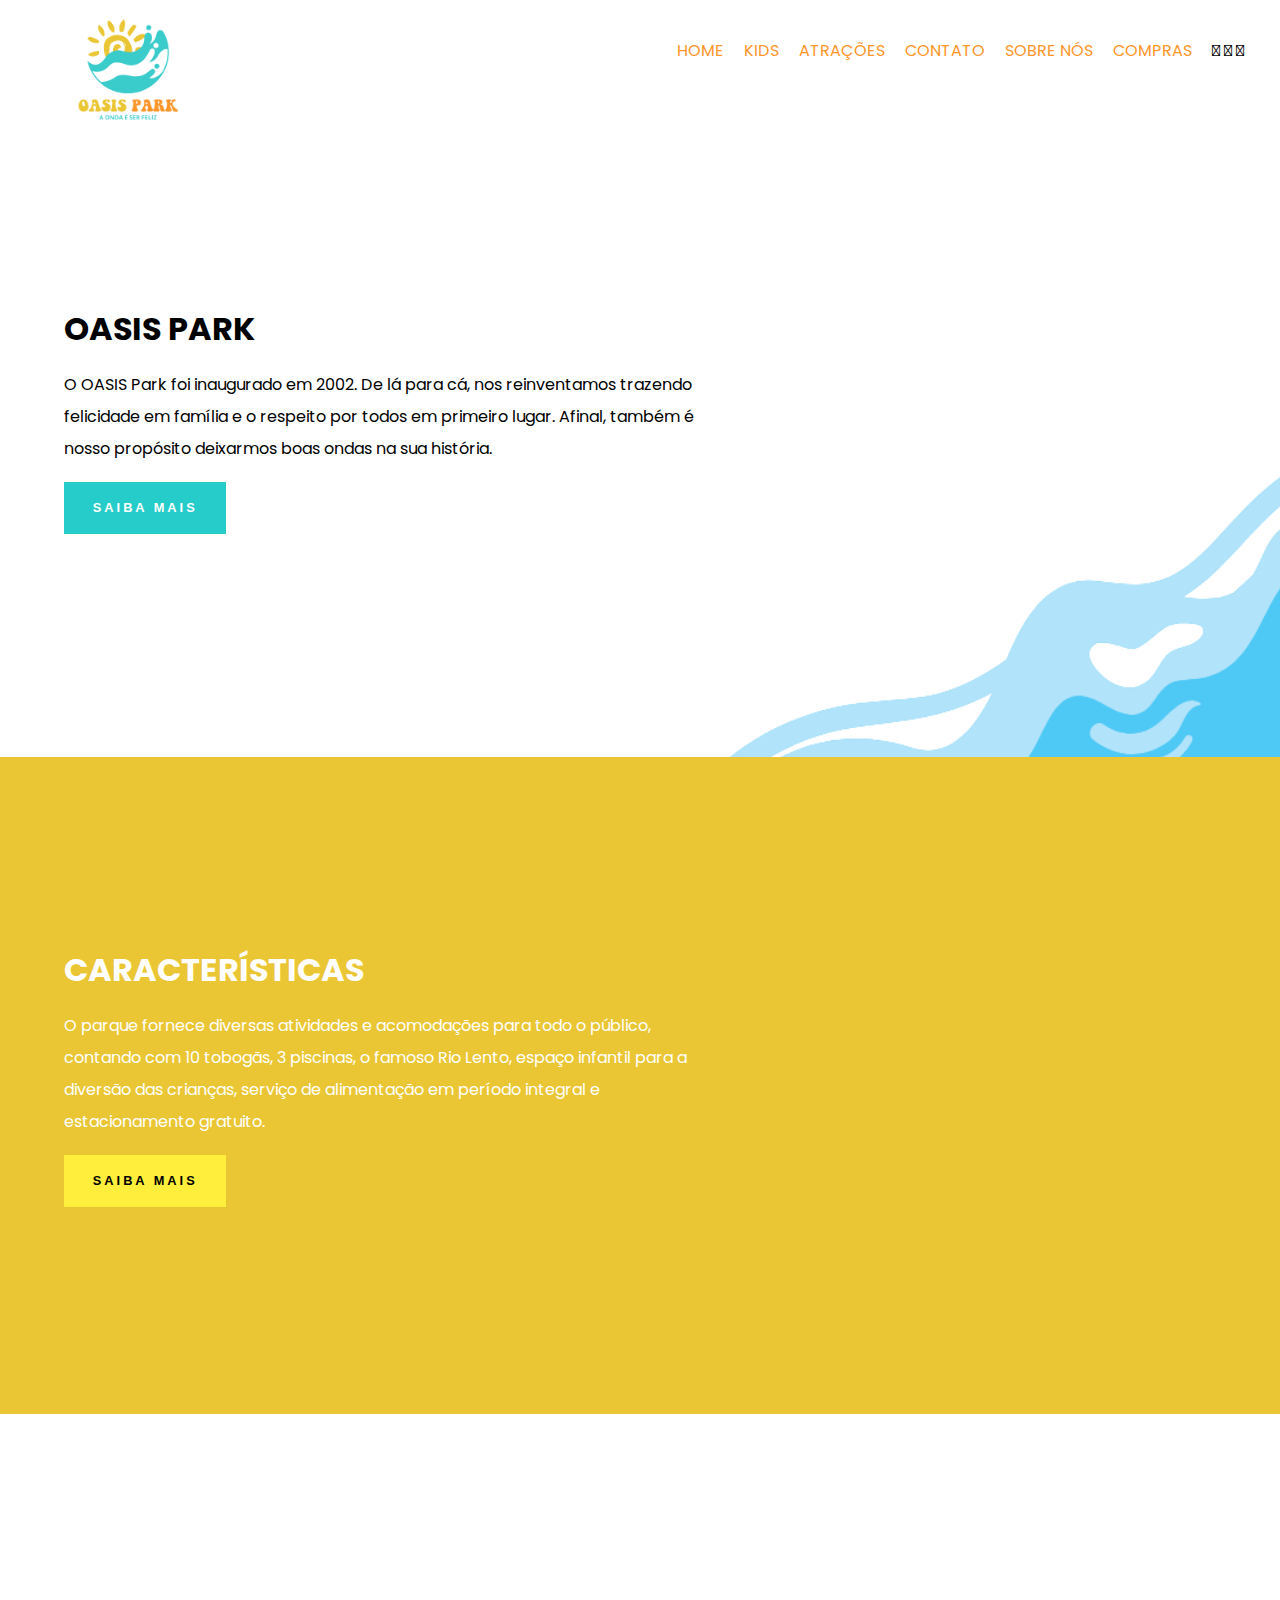
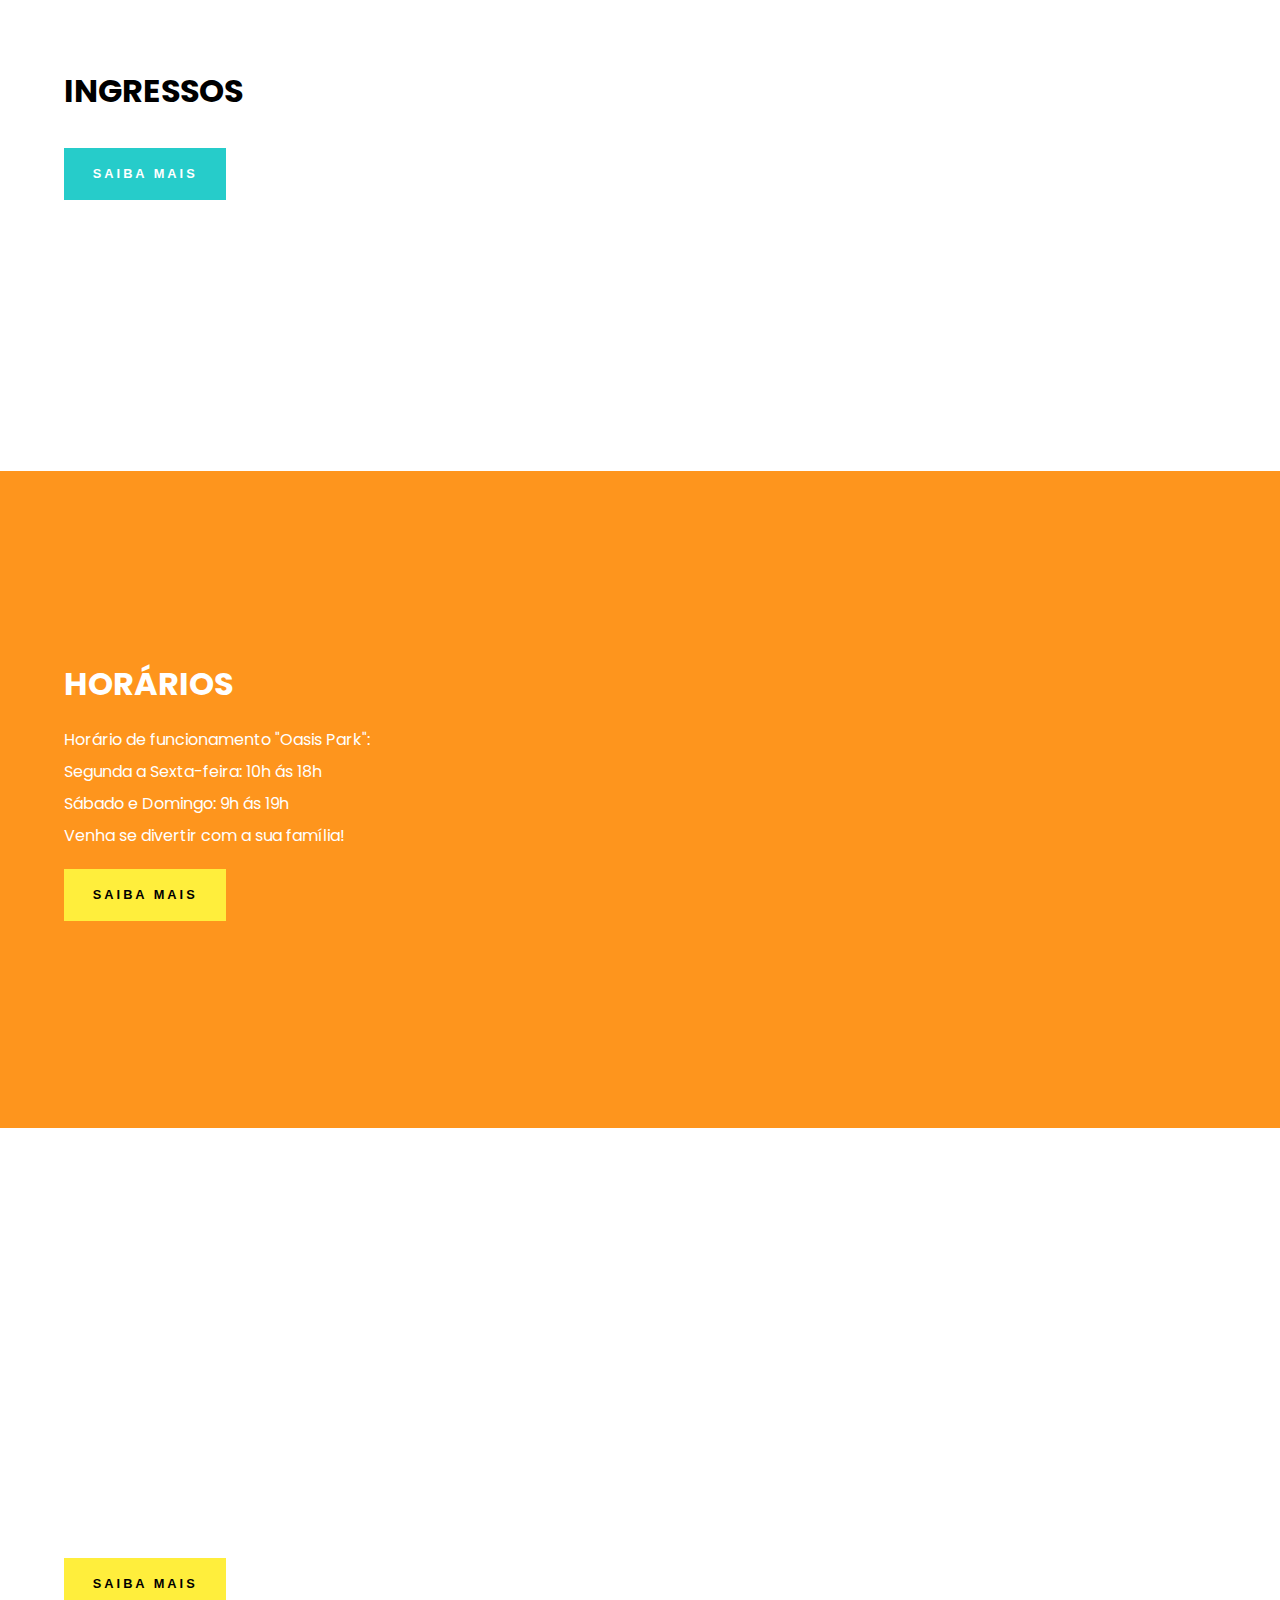
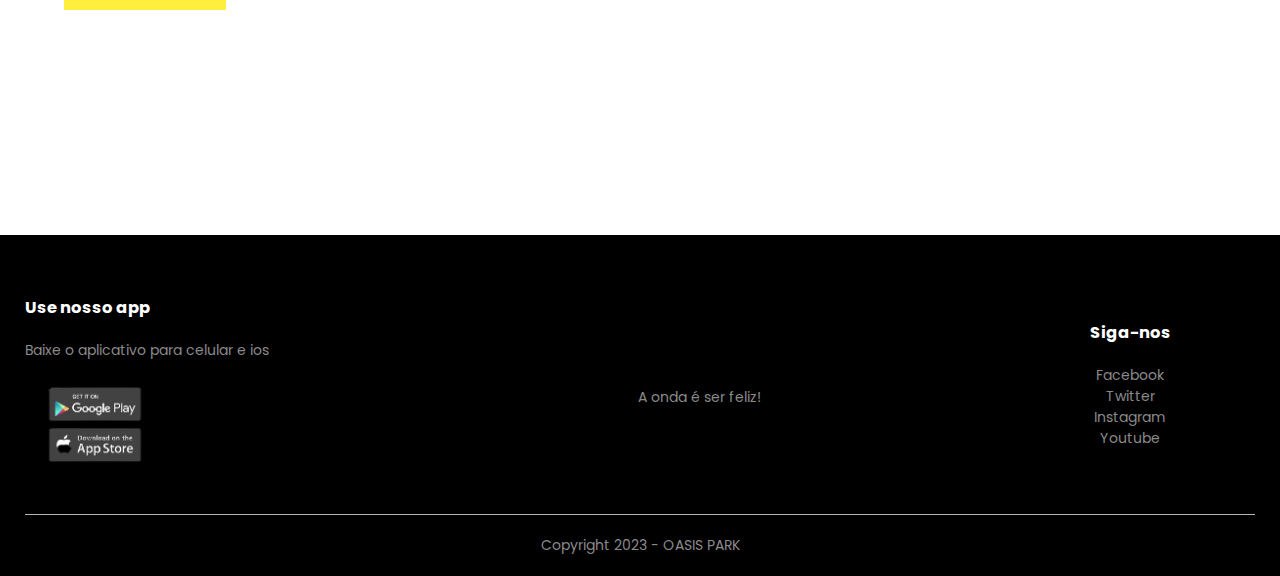
==== Ex_Pq_Aquático/index.html @ f54fbbef "Merge branch 'main' of https://github.com/kauezzzz/oasis-park" ====
<!DOCTYPE html>
<html lang="pt-br">
<head>
  <meta charset="UTF-8">
  <meta name="viewport" content="width=device-width, initial-scale=1.0">
  <title>Parque Aquático</title>
  <!-- Favicon -->
  <link rel="shortcut icon" href="#" type="image/x-icon" />
  <!-- Estilos (Link CSS) -->
  <link rel="stylesheet" href="estilos.css">
  <link rel="stylesheet" href="https://cdnjs.cloudflare.com/ajax/libs/font-awesome/5.15.4/css/all.min.css">
    <script src="https://kit.fontawesome.com/91a34a7460.js" crossorigin="anonymous"></script>
</head>
<body>

  <!-- ___________________________________________________________________ -->
  <!-- Cabeçalho -->
    <header>
    <div class="logo">
      <img src="oasis park logo novo.png" alt="">
    </div>
    <nav>
      <ul>
        <li><a href="index.html">HOME</a></li>
        <li><a href="#">KIDS</a></li>
        <li><a href="atracoes.html">ATRAÇÕES</a></li>
        <li><a href="contato.html">CONTATO</a></li>
        <li><a href="sobre.html">SOBRE NÓS</a></li>
        <li><a href="carrinho.html">COMPRAS</a></li>
      </ul>
      
      <div class="icons">
      <i class="fa-brands fa-instagram fa-2xl" style="color: #000000;"></i>
      <i class="fa-brands fa-facebook fa-2xl" style="color: #000000;"></i>
      <i class="fa-brands fa-whatsapp fa-2xl" style="color: #000000;"></i>
    </div>
    </nav>

    
    <!-- <div class="circulo">
      <img src="redondo.png" alt="">
    </div> -->

    </nav>

    
  </header>
  <!-- ___________________________________________________________________ -->
  <!-- Main -->

 
  <main id="produto">
    <div class="conteudo">
        <h1>OASIS PARK</h1>
        <p>O OASIS Park foi inaugurado em 2002. De lá para cá, nos reinventamos trazendo felicidade em família e o respeito por todos em primeiro lugar. Afinal, também é nosso propósito deixarmos boas ondas na sua história.</p>

        <p><a href="#" class="cta verde-agua">Saiba mais</a></p>
    </div>
</main>

<section id="ux">
    <div class="conteudo">
        <h1>CARACTERÍSTICAS</h1>
        <p>O parque fornece diversas atividades e acomodações para todo o público, contando com 10 tobogãs, 3 piscinas, o famoso Rio Lento, espaço infantil para a diversão das crianças, serviço de alimentação em período integral e estacionamento gratuito.</p>
        <p><a href="#" class="cta">Saiba mais</a></p>
    </div>
</section>

<section id="motion">
    <div class="conteudo">
        <h1>INGRESSOS</h1>
        <p></p>
        <p><a href="#" class="cta verde-agua">Saiba mais</a></p>
    </div>
</section>

<section id="brand">
    <div class="conteudo">
        <h1>HORÁRIOS</h1>
        <p>Horário de funcionamento "Oasis Park": <br> Segunda a Sexta-feira: 10h ás 18h <br> Sábado e Domingo: 9h ás 19h <br> Venha se divertir com a sua família!</p>
        <p><a href="#" class="cta">Saiba mais</a></p>
    </div>
</section>

<section id="print">
    <div class="conteudo">
        <h1>METAS ALCANÇADAS</h1>
        <p>O parque conta com uma excelente equipe e trabalhamos para o conforto e satisfação do cliente. Com isso, traçamos metas que já foram alcançadas graças aos nossos visitantes: <br> >500.000 visitantes por ano <br> >20 piscinas <br> >97% de satisfação do cliente! </p>
        <p><a href="#" class="cta">Saiba mais</a></p>
    </div>
</section>


  <!-- atrações carrossel -->
  

  <!-- ___________________________________________________________________ -->
  <!-- Rodapé -->

  <div class="footer">
    <div class="container">
        <div class="row">
            <div class="footer-col-1">
                <h3>Use nosso app</h3>
                <p>Baixe o aplicativo para celular e ios</p>
                <div class="app-logo">
                    <img src="android-removebg-preview.png" alt="">
                </div>
            </div>
            <div class="footer-col-2">
                <img src="images/logo-white.png" alt="">
                <p> A onda é ser feliz! </p>
            </div>
            <div class="footer-col-4">
                <h3>Siga-nos</h3>
                <ul>
                    <li>Facebook</li>
                    <li>Twitter</li>
                    <li>Instagram</li>
                    <li>Youtube</li>
                </ul>
            </div>
        </div>
        <hr>
        <p class="copyright">Copyright 2023 - OASIS PARK</p>
    </div>
</div>
  
</body>
</html>
---- Ex_Pq_Aquático/estilos.css ----
@import url("https://fonts.googleapis.com/css2?family=Poppins:wght@300;400;500;600;700&display=swap");

body {
  font-family: "Poppins", sans-serif;
 
}

* {
  margin: 0;
  padding: 0;
  box-sizing: border-box;
}

header {
  width: 100%;
  height: 100px;
  color: #fe951d;
  display:flex;
  justify-content: space-between;
  align-items: center;
  border-bottom-right-radius: 5px;
  border-bottom-left-radius: 5px;
  }

  ul {
    justify-content: space-between;
  }

  .fa-brands fa-instagram fa-2xl {
    margin-left: 15px;
    margin-right: 15px;
  }

  .fa-brands fa-facebook fa-2xl {
    size: 150px;
  }

  .icons {
    justify-content:space-between;
  }

  .circulo {
    width: 30%;
    display: flex;
    justify-content: flex-end;
    align-items: center;
  }
  .circulo img {
    width: 70%;

  }
  .logo {
    width: 20%;
    display: flex;
    justify-content: center;
    align-items: center;
    padding-top: 40px;
  }

  
  .logo img {
    width: 40%;
  }

  nav {
    width: 50%;
    display: flex;
    justify-content: center;
    align-items: center;
    flex-wrap: wrap;
  }
  
  nav ul {
    list-style-type: none;
    margin: 0;
    padding: 0;
    display: flex;
  }
  
  nav ul li {
    margin-right: 20px;
  }
  
  nav ul li a {
    color: #FF9629;
    text-decoration: none;
    font-size: 16px;
  }
  
  nav ul li a:hover {
    color: #EBC634;
  }

/* __________________________________________________________________________ */
/* Responsividade */

@media screen and (max-width: 1110px) {
  header {
      flex-direction: column;
      justify-content: center;
      align-items: center;
      height: auto;
  }
  .logo {
    width: 50%;
    margin-bottom: 30px;
    padding-top: 10px;

  }

  .circulo {
    display: none;
  }
  nav {
    width: 100%;

  }
}


/* home */
/* @font-face {
  font-family:'Keep';
  src: url('fonts/KeeponTruckin.ttf') format('truetype'), url('fonts/KeeponTruckin.otf') format('opentype');
  font-weight: normal;
  font-style: normal;
} */

main, section {
  height: 73vh;
  display: flex;
  align-items: center;
  margin: 0;
}

.conteudo {
  width: 90%;
  margin: auto;
  max-width: 800px;
}

.conteudo h1 {
  text-transform: uppercase;
  font-size: 2rem;
  margin-bottom: 1rem;
  font-family: "Poppins", sans-serif;
}

.conteudo p {
  line-height: 2rem;
}

.cta {
  font-family: 'Oswald', sans-serif;
  text-decoration: none;
  font-size: .8rem;
  font-weight: 600;
  background-color: rgb(255, 238, 60);
  padding: 1.15rem 1.8rem;
  line-height: 5.5rem;
  color: black;
  letter-spacing: 3px;
  text-transform: uppercase;
}

.cta ::before {
  content: "+";
  margin-right: 0.8rem;
}

.verde-agua {
  background-color: #26ccca;
  color: white;
}

#ux {
  color: white;
  background-image: url(Design\ sem\ nome\ \(5\).png);
}

#motion {
  background-image: url(paruqe\ aquatico\ 2.jpg);
  background-size: cover;
  background-position-x: center;
}

#brand {
  background-image: url(Design\ sem\ nome\ \(6\).png);
  color: white;
}

.texto {
  color: #999;
}

#print {
  color: white;
  background-image: url(TOBOGIS.avif);
  background-size: cover;
  background-position-x: center;
}

#produto {
  background-image: url(onda\ inicial.png);
  background-size: cover;
  background-position-x: center;
}

#produto, #motion, #print {
  background-attachment: fixed;
}

.conteudo {
  width: 50%;
  max-width: 800px;
  margin: 0;
  margin-left: 4rem;
}

/* __________________________ */
  /* Footer */
  
  .container {
    max-width: 1300px;
    margin: auto;
    padding-left: 25px;
    padding-right: 25px;
  }
  .row {
    display: flex;
    align-items: center;
    flex-wrap: wrap;
    justify-content: space-around;
  }
  .footer {
    background: #000;
    color: #8a8a8a;
    font-size: 14px;
    padding: 60px 0 20px;
    margin-top: 50px;
  }
  
  .footer p{
    color: #8a8a8a;
  }
  .footer h3{
    color: #fff;
    margin-bottom: 20px;
  }
  .footer-col-1, .footer-col-2, .footer-col-3, .footer-col-4 {
    min-width: 250px;
    margin-bottom: 20px;
  }
  .footer-col-1 {
    flex-basis: 30%;
  }
  .footer-col-2 {
    flex: 1;
    text-align: center;
  }
  .footer-col-2 img{
    width: 180px;
    margin-bottom: 20px;
  }
  .footer-col-3, .footer-col-4 {
    flex-basis: 12%;
    text-align: center;
  }
  ul {
    list-style: none;
  }
  .app-logo {
    margin-top: 20px;
  }
  .app-logo img {
    width: 140px;
  }
  .footer hr {
    border: none;
    background: #b5b5b5;
    height: 1px;
    margin: 20px 0;
  }
  .copyright {
    text-align: center;
  }

  
  /* Redes sociais */
  .social-bar {
    height: 50px;
    flex-wrap: wrap;
    margin-top: 10px;
}

/* Menu */
.titulos {
    font-size: 18px;
}
.titulos a {
    padding: 10px;
}
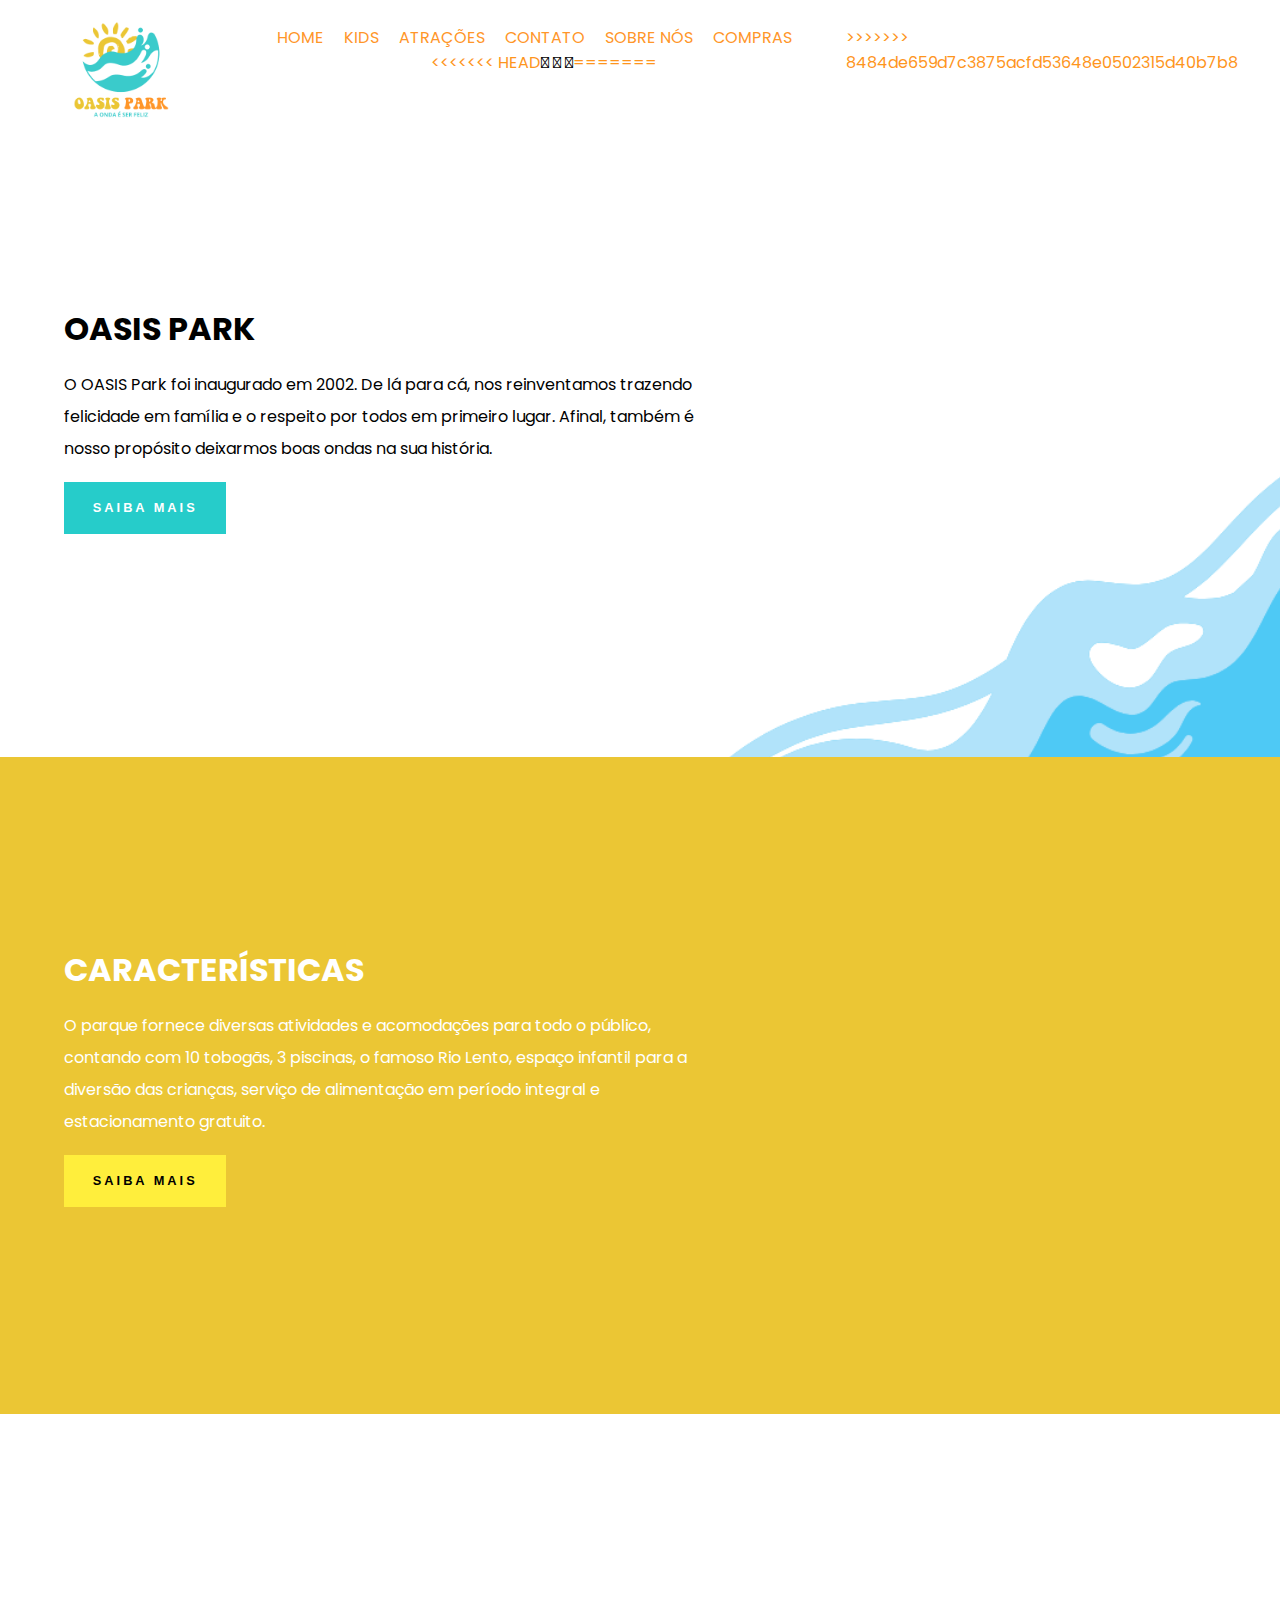
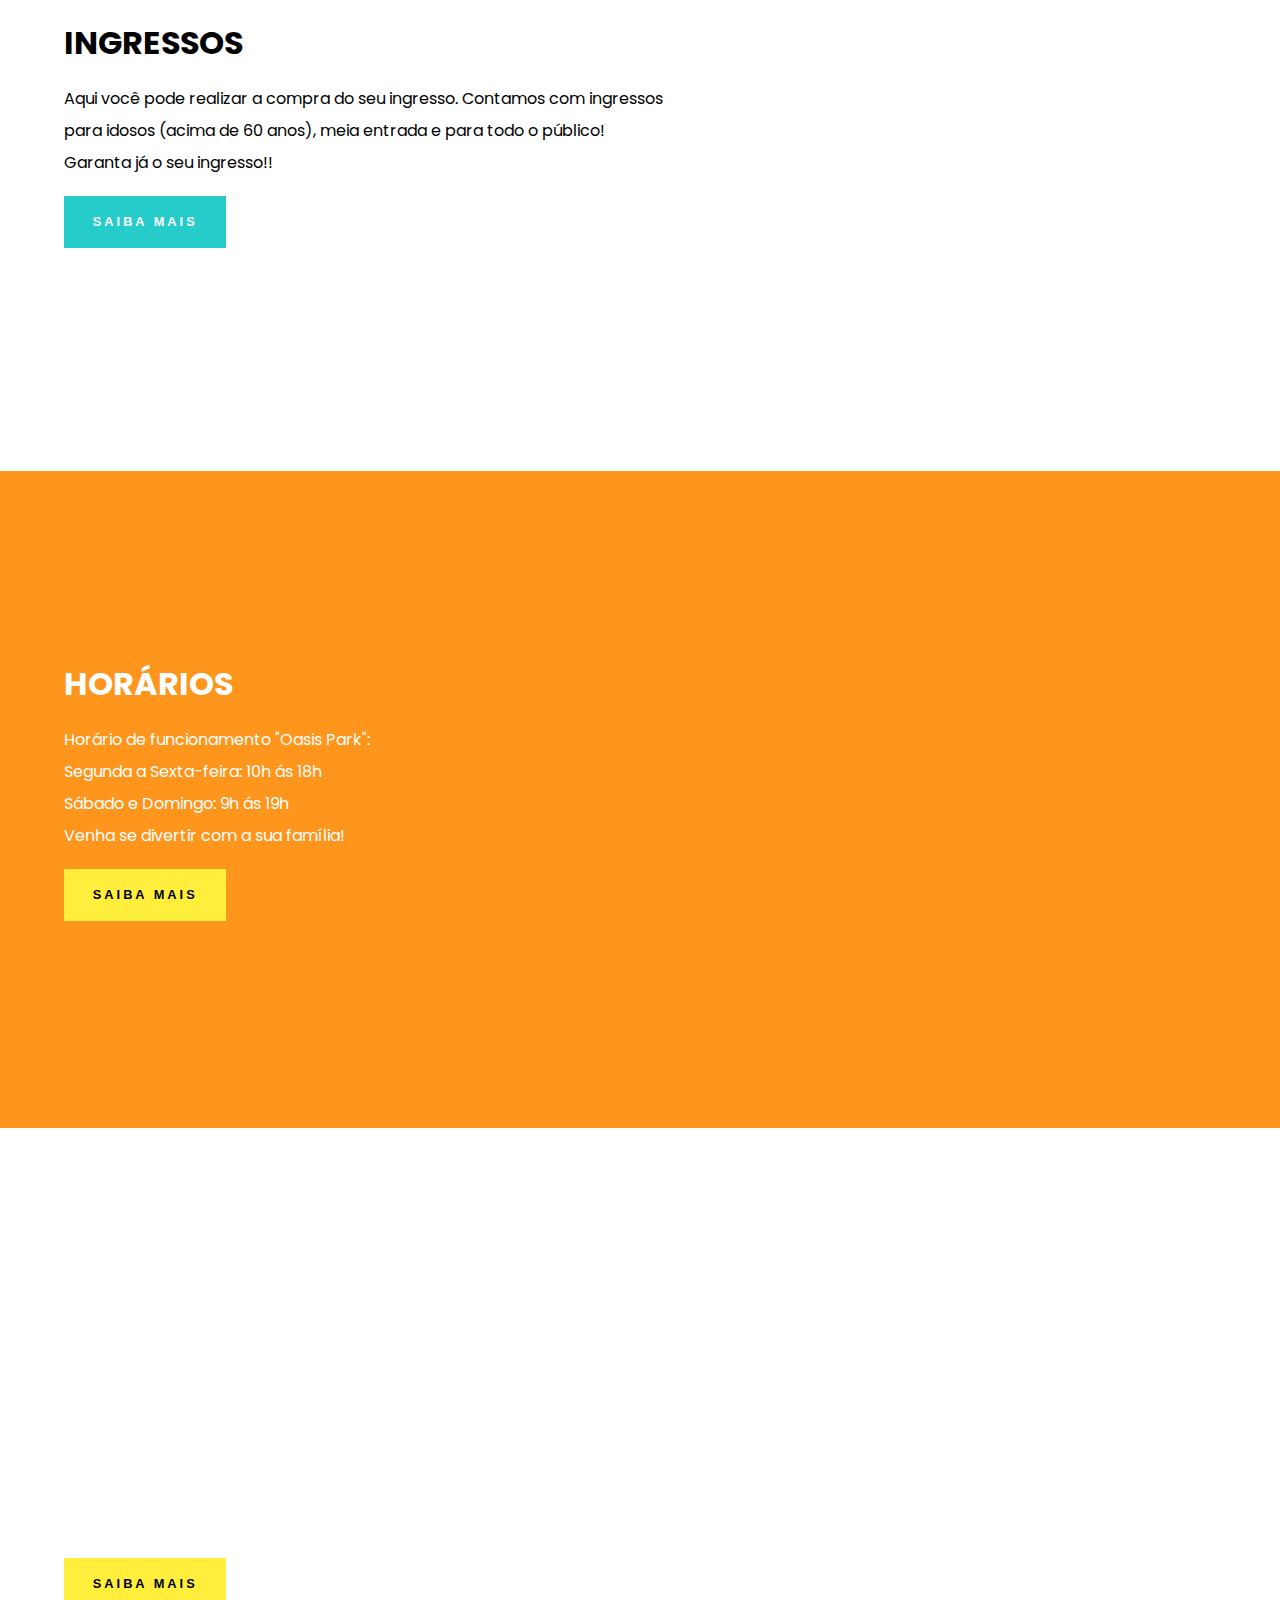
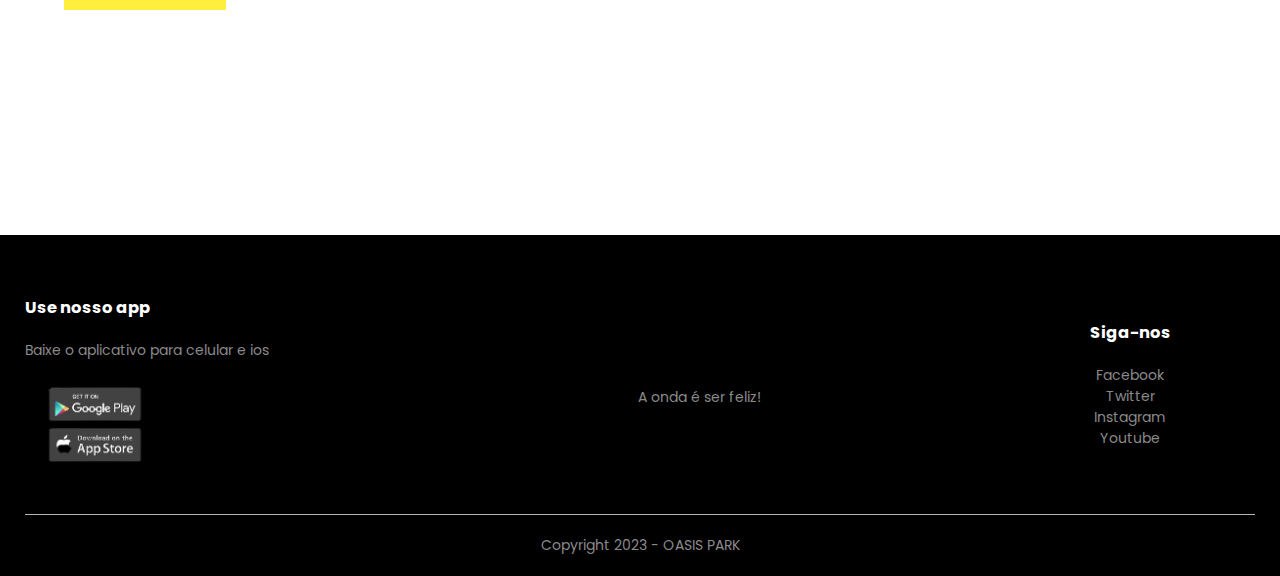
==== commit c39642d8: "texto ingresso" ====
--- a/Ex_Pq_Aquático/index.html
+++ b/Ex_Pq_Aquático/index.html
@@ -28,18 +28,21 @@
         <li><a href="sobre.html">SOBRE NÓS</a></li>
         <li><a href="carrinho.html">COMPRAS</a></li>
       </ul>
+<<<<<<< HEAD
       
       <div class="icons">
       <i class="fa-brands fa-instagram fa-2xl" style="color: #000000;"></i>
       <i class="fa-brands fa-facebook fa-2xl" style="color: #000000;"></i>
       <i class="fa-brands fa-whatsapp fa-2xl" style="color: #000000;"></i>
     </div>
+=======
     </nav>
 
     
     <!-- <div class="circulo">
       <img src="redondo.png" alt="">
     </div> -->
+>>>>>>> 8484de659d7c3875acfd53648e0502315d40b7b8
 
     </nav>
 
@@ -69,7 +72,7 @@
 <section id="motion">
     <div class="conteudo">
         <h1>INGRESSOS</h1>
-        <p></p>
+        <p>Aqui você pode realizar a compra do seu ingresso. Contamos com ingressos para idosos (acima de 60 anos), meia entrada e para todo o público! <br> Garanta já o seu ingresso!!</p>
         <p><a href="#" class="cta verde-agua">Saiba mais</a></p>
     </div>
 </section>
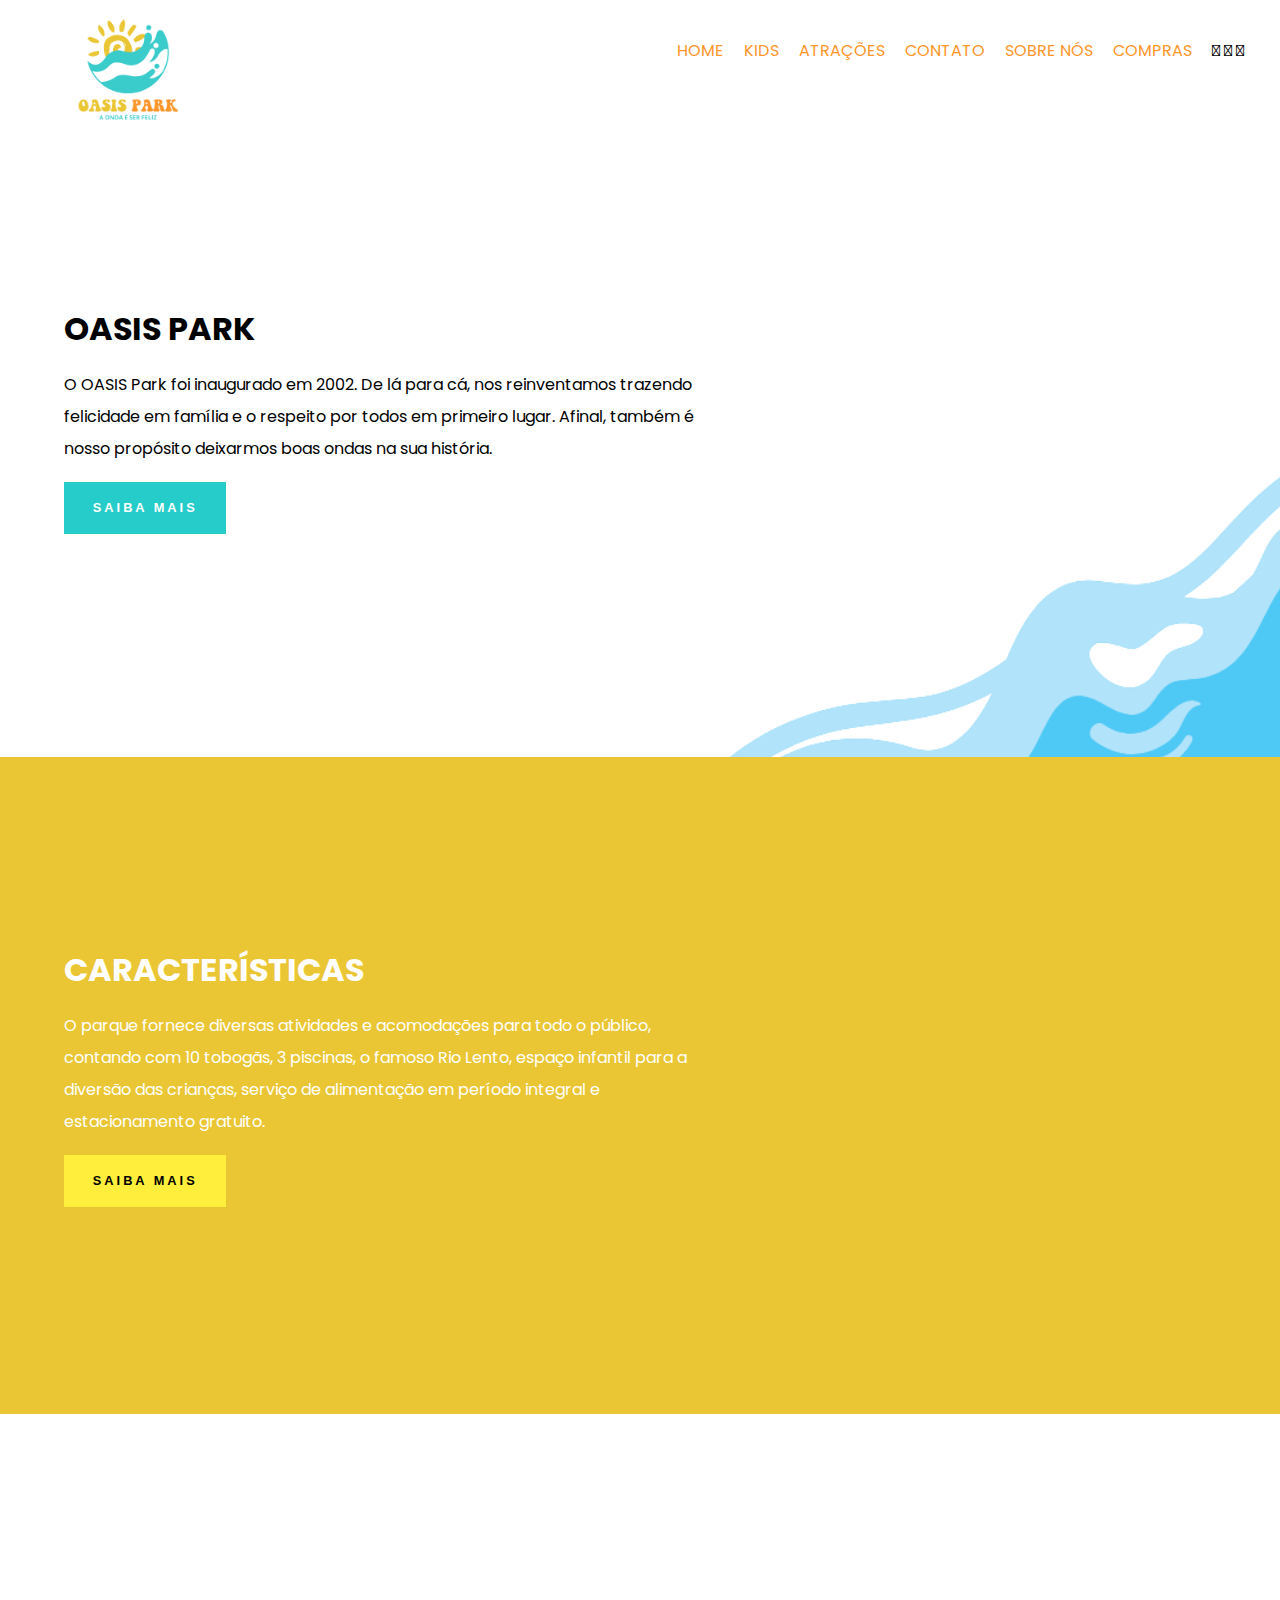
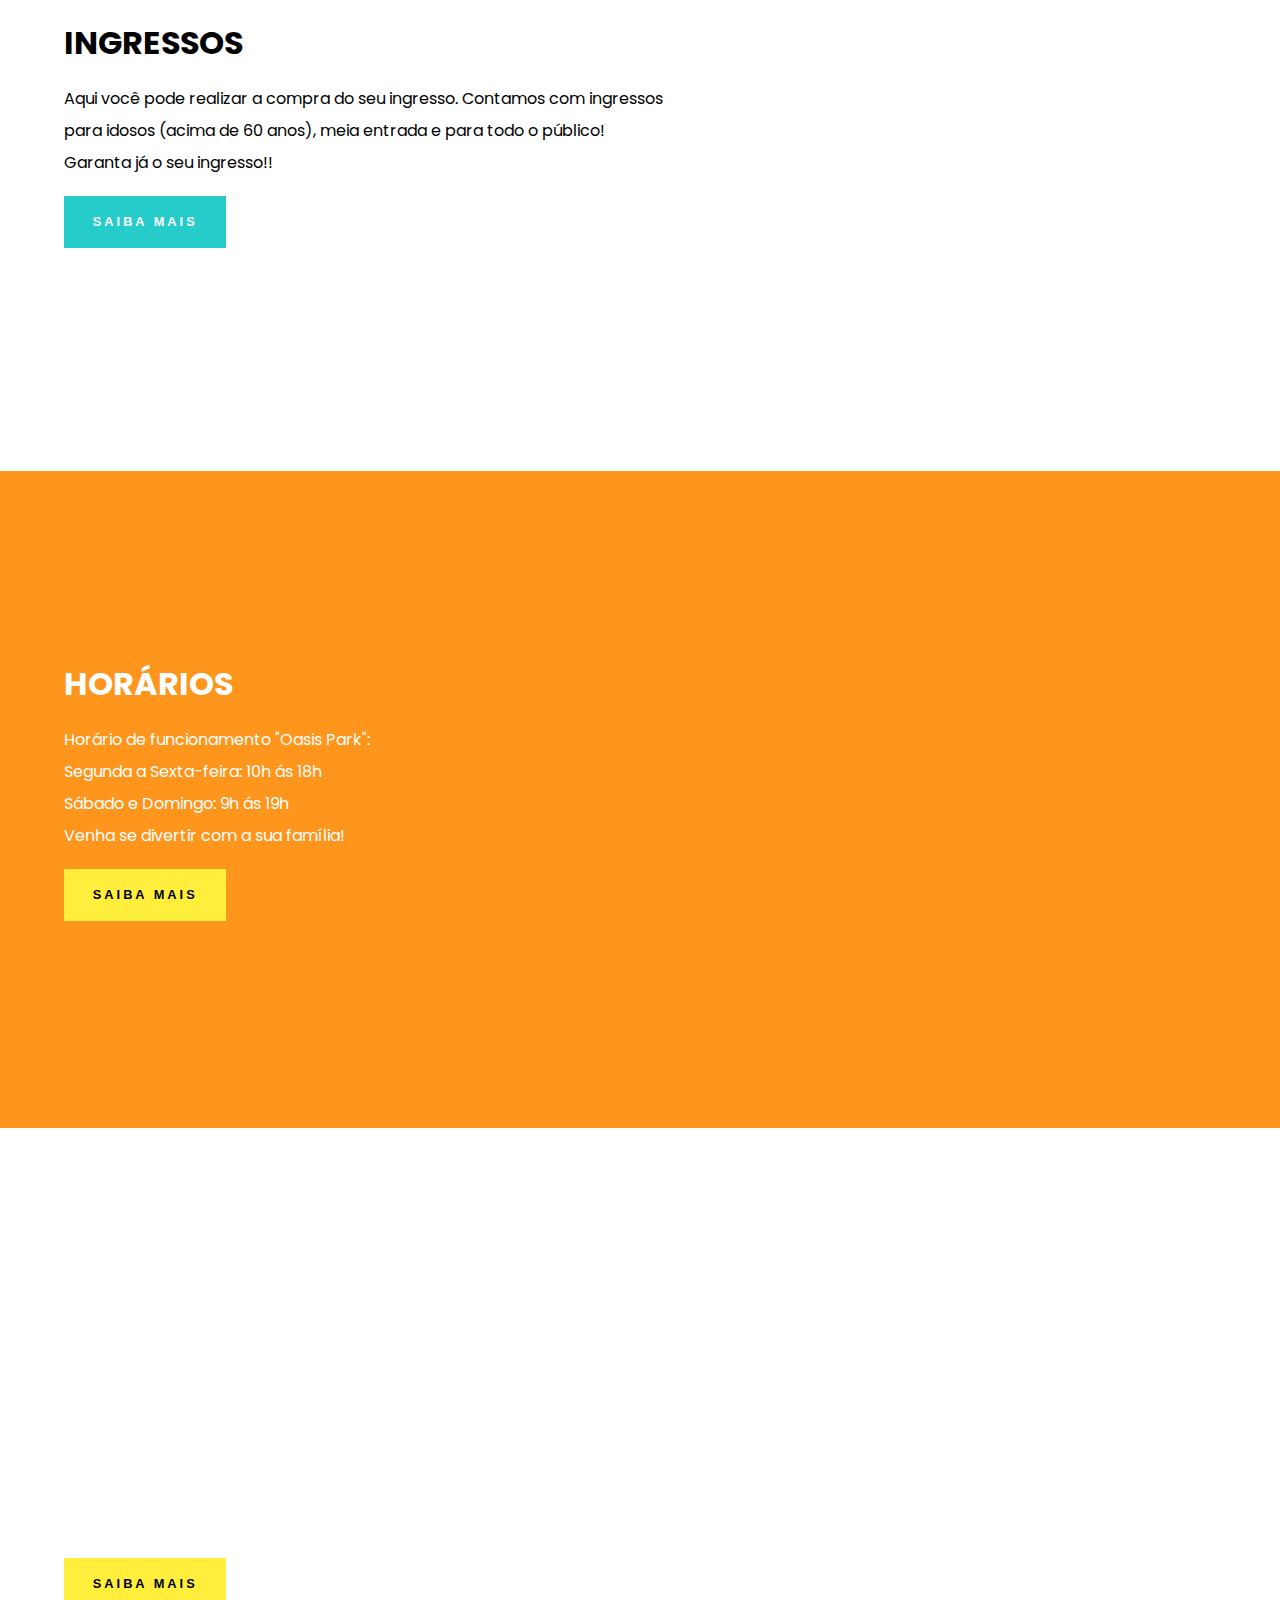
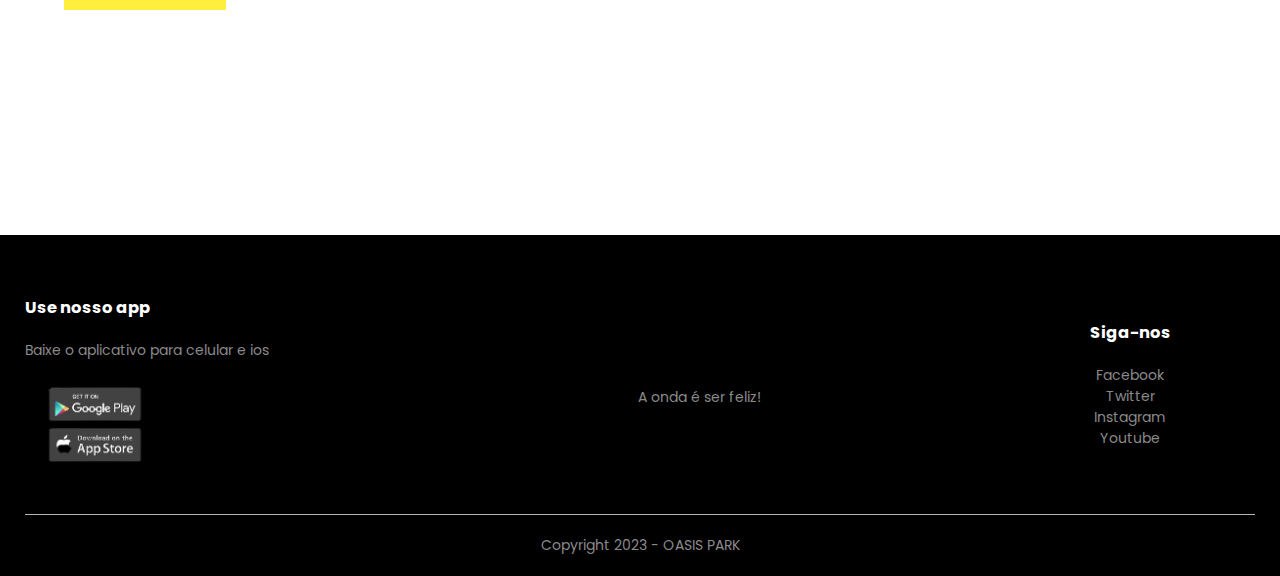
==== commit ce89b393: "Merge branch 'main' of https://github.com/kauezzzz/oasis-park" ====
--- a/Ex_Pq_Aquático/index.html
+++ b/Ex_Pq_Aquático/index.html
@@ -28,21 +28,18 @@
         <li><a href="sobre.html">SOBRE NÓS</a></li>
         <li><a href="carrinho.html">COMPRAS</a></li>
       </ul>
-<<<<<<< HEAD
       
       <div class="icons">
       <i class="fa-brands fa-instagram fa-2xl" style="color: #000000;"></i>
       <i class="fa-brands fa-facebook fa-2xl" style="color: #000000;"></i>
       <i class="fa-brands fa-whatsapp fa-2xl" style="color: #000000;"></i>
     </div>
-=======
     </nav>
 
     
     <!-- <div class="circulo">
       <img src="redondo.png" alt="">
     </div> -->
->>>>>>> 8484de659d7c3875acfd53648e0502315d40b7b8
 
     </nav>
 
--- a/Ex_Pq_Aquático/estilos.css
+++ b/Ex_Pq_Aquático/estilos.css
@@ -74,7 +74,7 @@
     list-style-type: none;
     margin: 0;
     padding: 0;
-    display: flex;
+    display:flex
   }
   
   nav ul li {
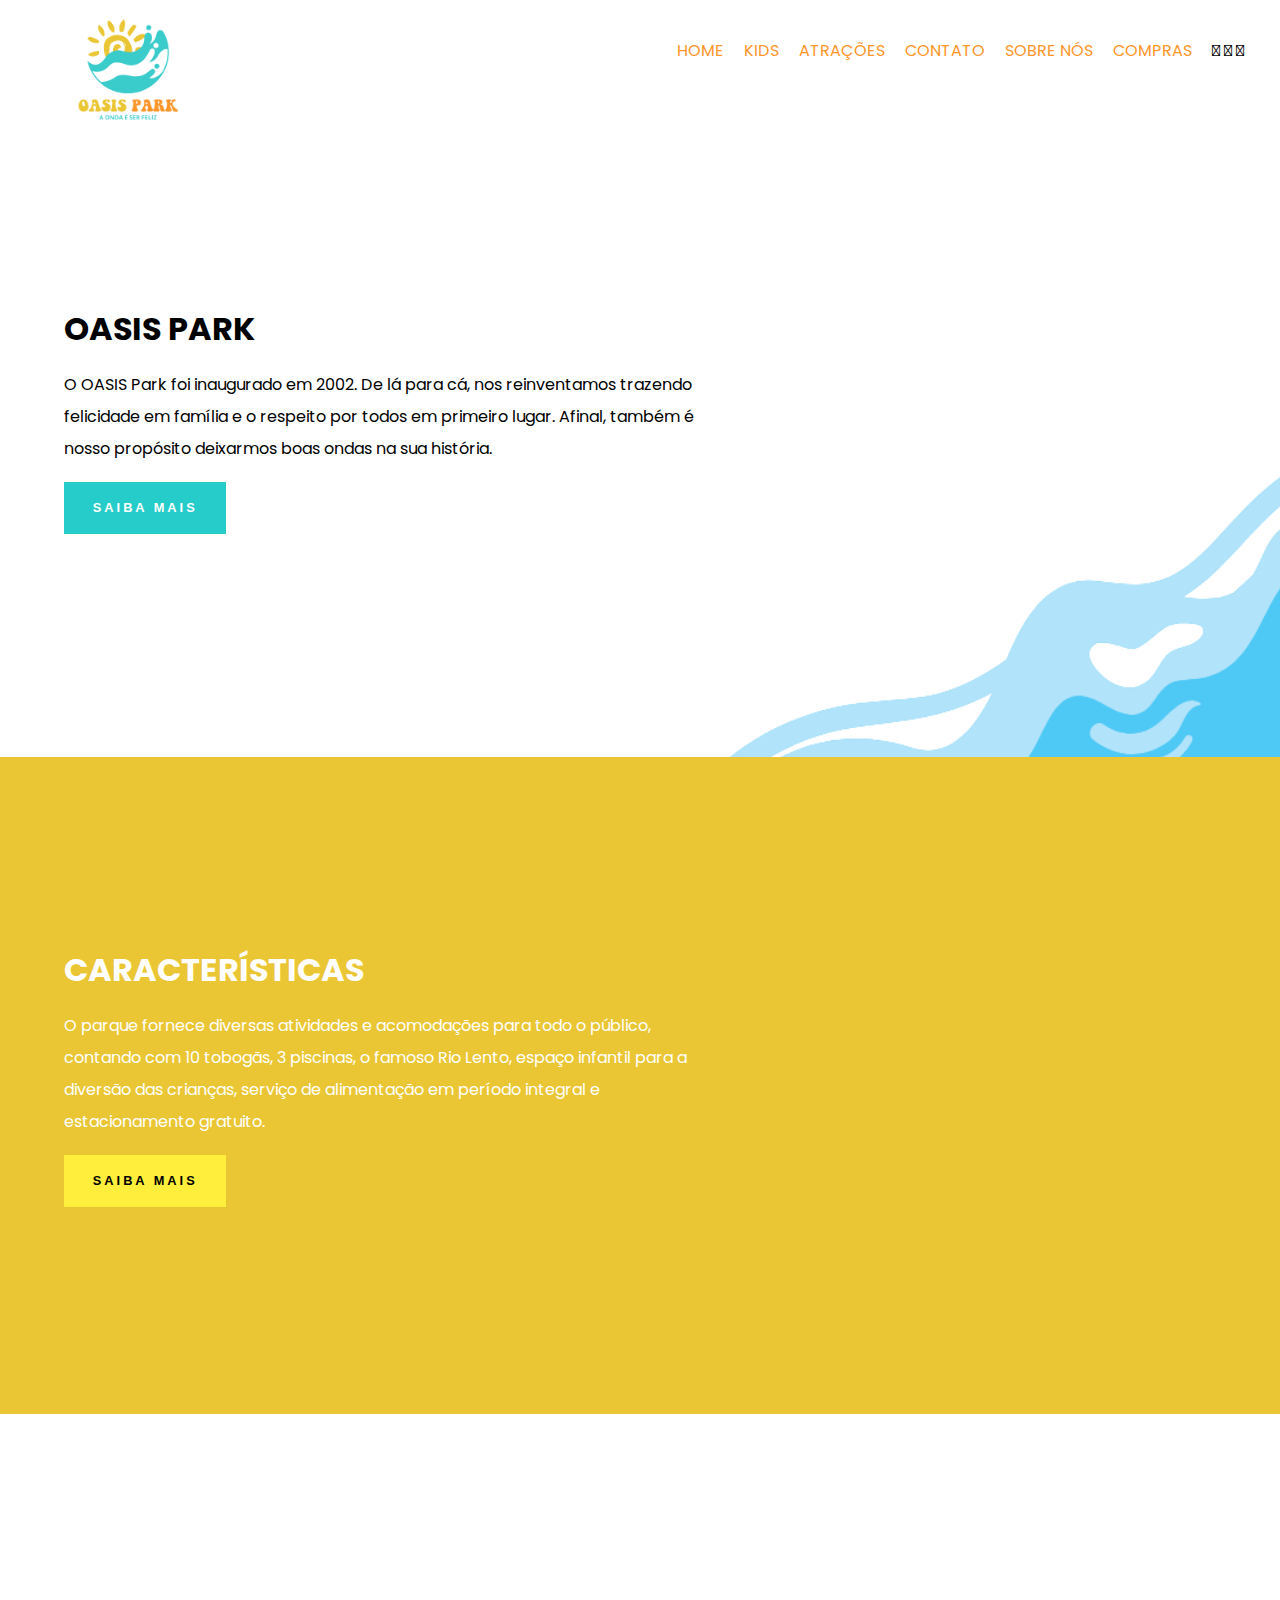
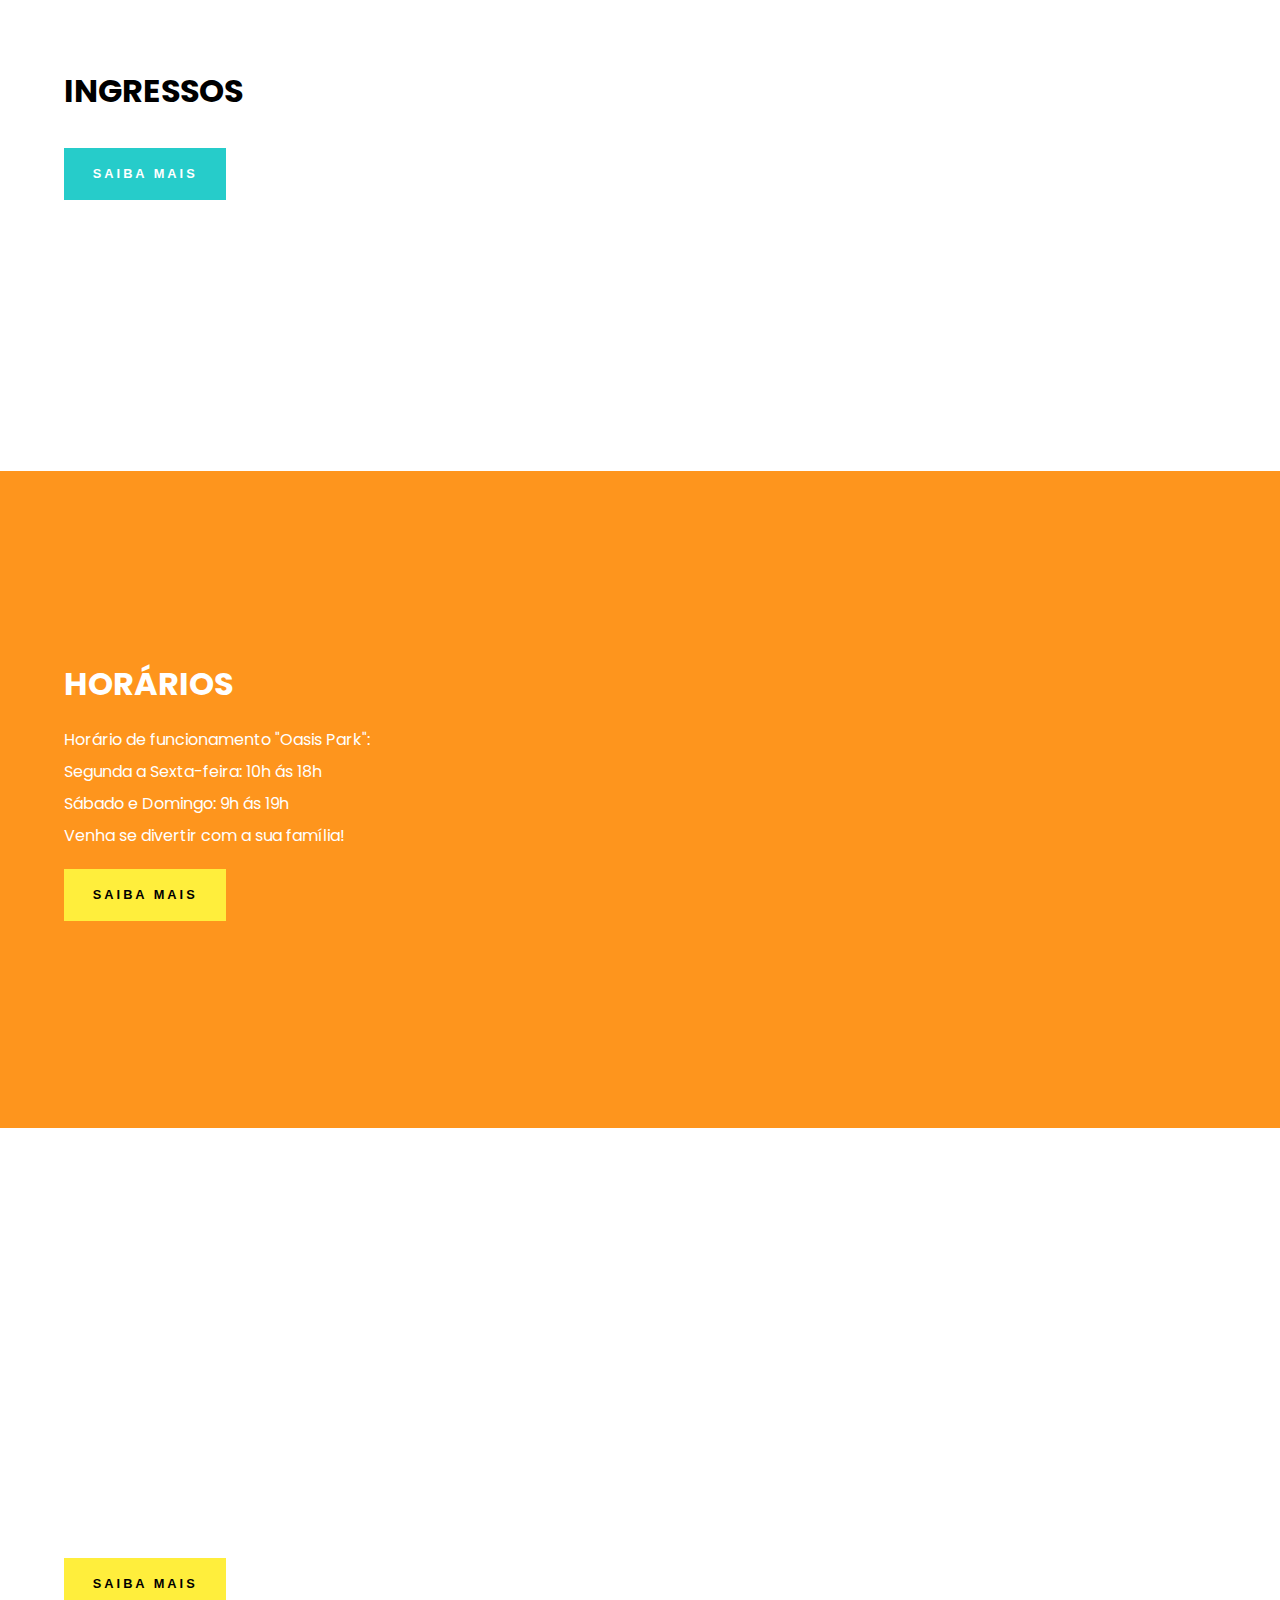
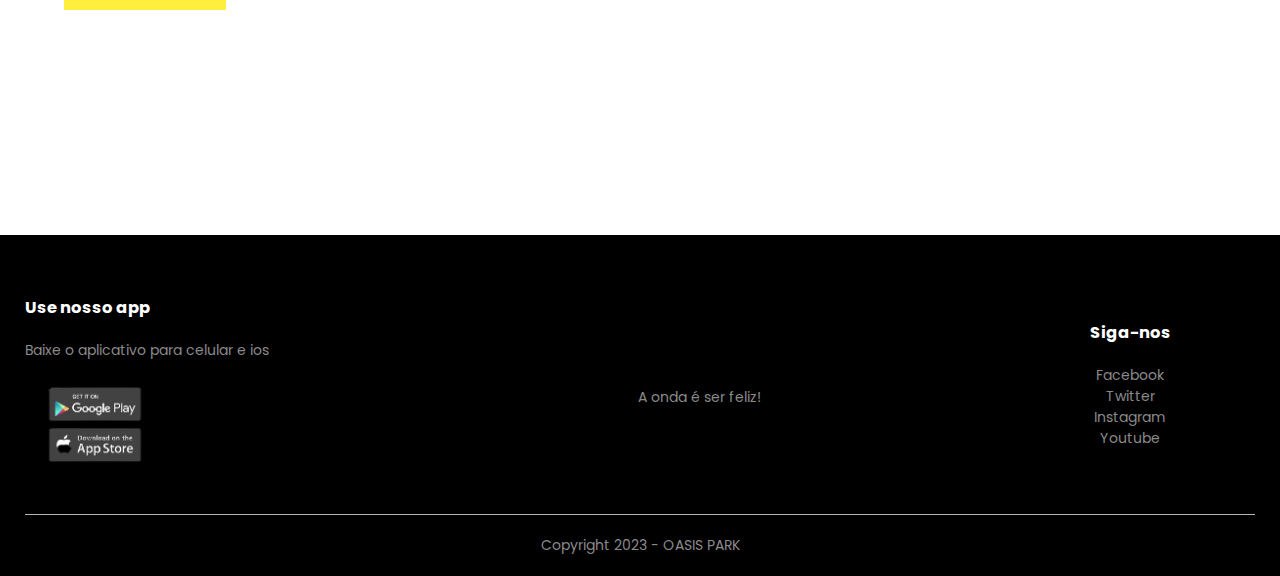
==== commit 89f821e1: "Merge branch 'main' of https://github.com/kauezzzz/oasis-park" ====
--- a/Ex_Pq_Aquático/index.html
+++ b/Ex_Pq_Aquático/index.html
@@ -69,7 +69,7 @@
 <section id="motion">
     <div class="conteudo">
         <h1>INGRESSOS</h1>
-        <p>Aqui você pode realizar a compra do seu ingresso. Contamos com ingressos para idosos (acima de 60 anos), meia entrada e para todo o público! <br> Garanta já o seu ingresso!!</p>
+        <p></p>
         <p><a href="#" class="cta verde-agua">Saiba mais</a></p>
     </div>
 </section>
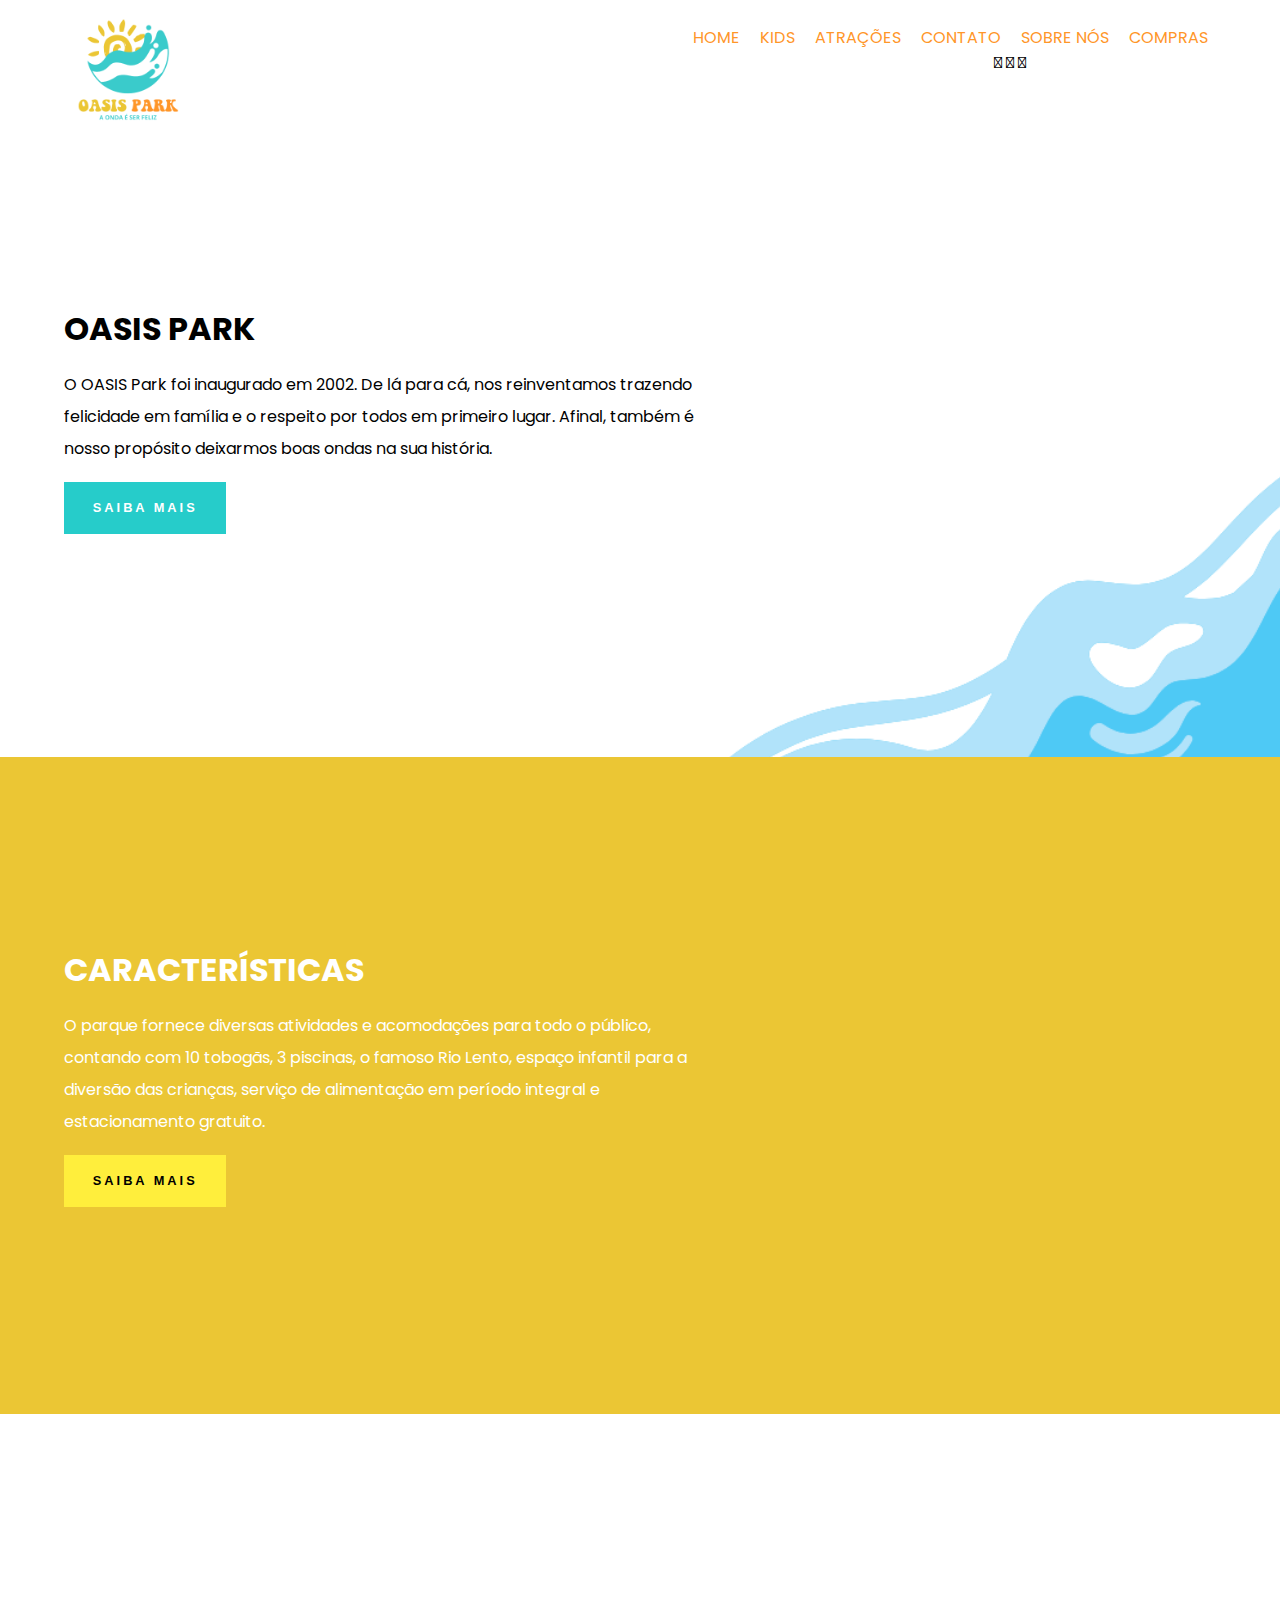
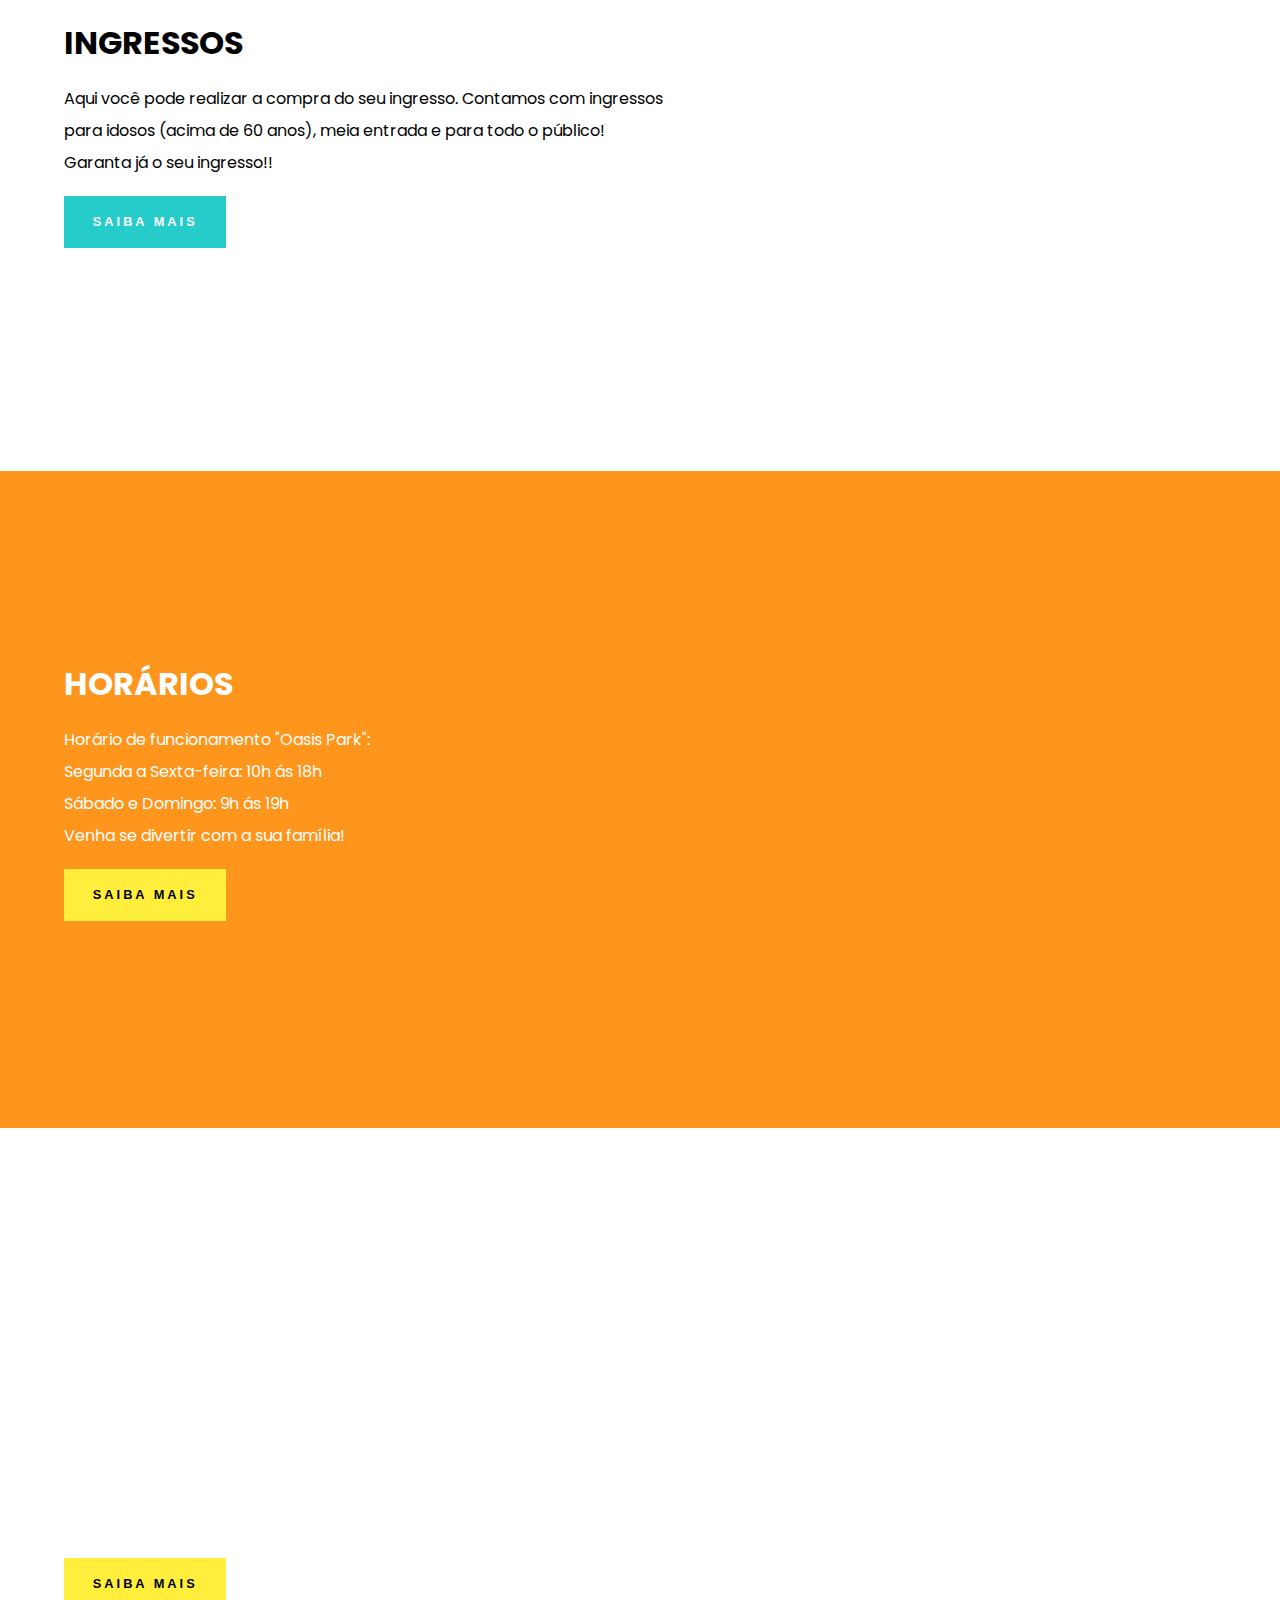
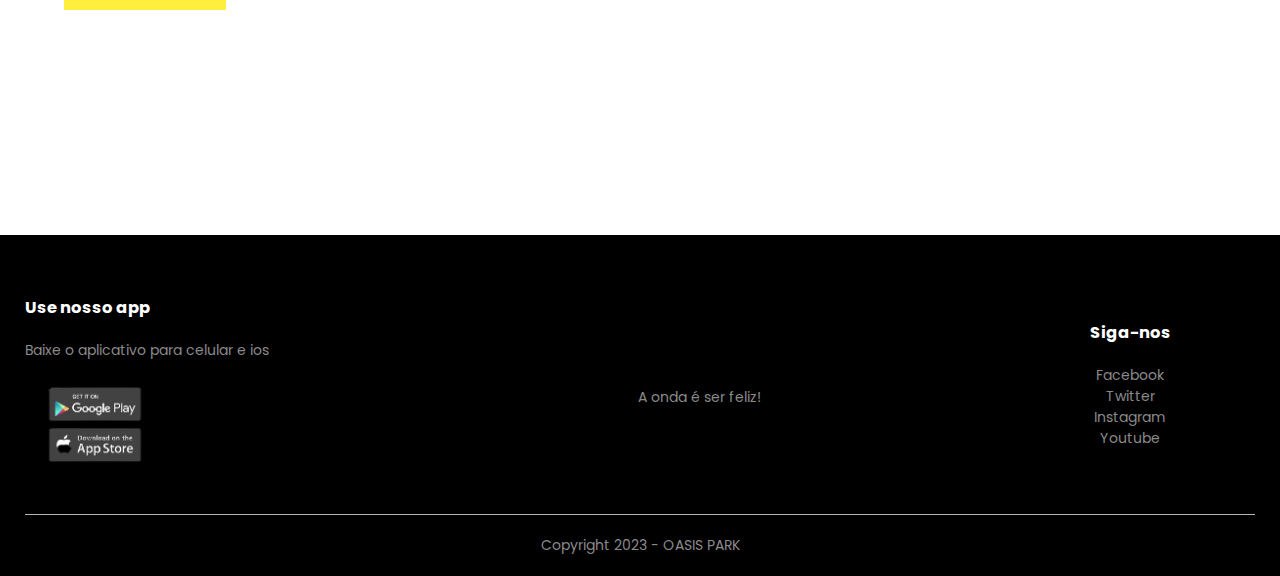
==== commit f1c21b86: "Merge branch 'main' of https://github.com/kauezzzz/oasis-park" ====
--- a/Ex_Pq_Aquático/index.html
+++ b/Ex_Pq_Aquático/index.html
@@ -69,7 +69,7 @@
 <section id="motion">
     <div class="conteudo">
         <h1>INGRESSOS</h1>
-        <p></p>
+        <p>Aqui você pode realizar a compra do seu ingresso. Contamos com ingressos para idosos (acima de 60 anos), meia entrada e para todo o público! <br> Garanta já o seu ingresso!!</p>
         <p><a href="#" class="cta verde-agua">Saiba mais</a></p>
     </div>
 </section>
--- a/Ex_Pq_Aquático/estilos.css
+++ b/Ex_Pq_Aquático/estilos.css
@@ -20,6 +20,11 @@
   align-items: center;
   border-bottom-right-radius: 5px;
   border-bottom-left-radius: 5px;
+  }
+
+  .icons {
+    padding-left: 100px;
+    /* padding-right: 50px; */
   }
 
   ul {
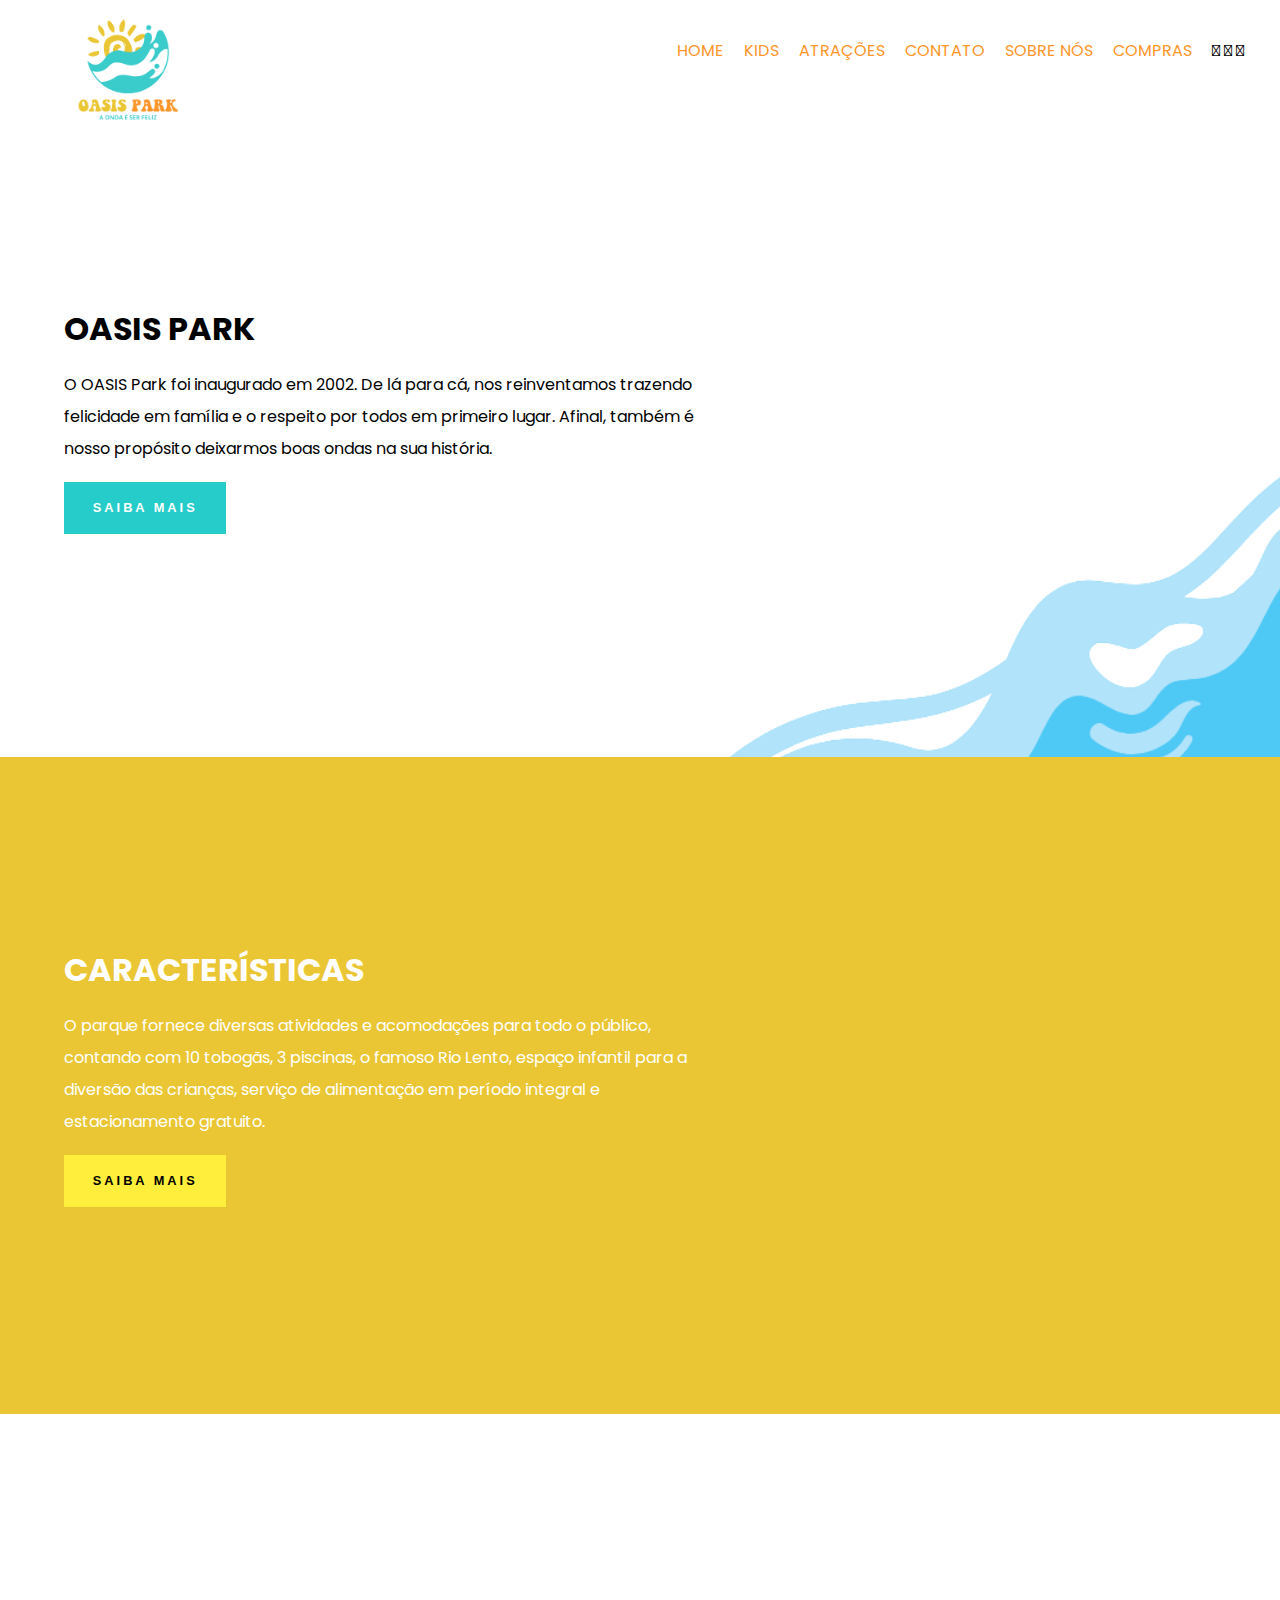
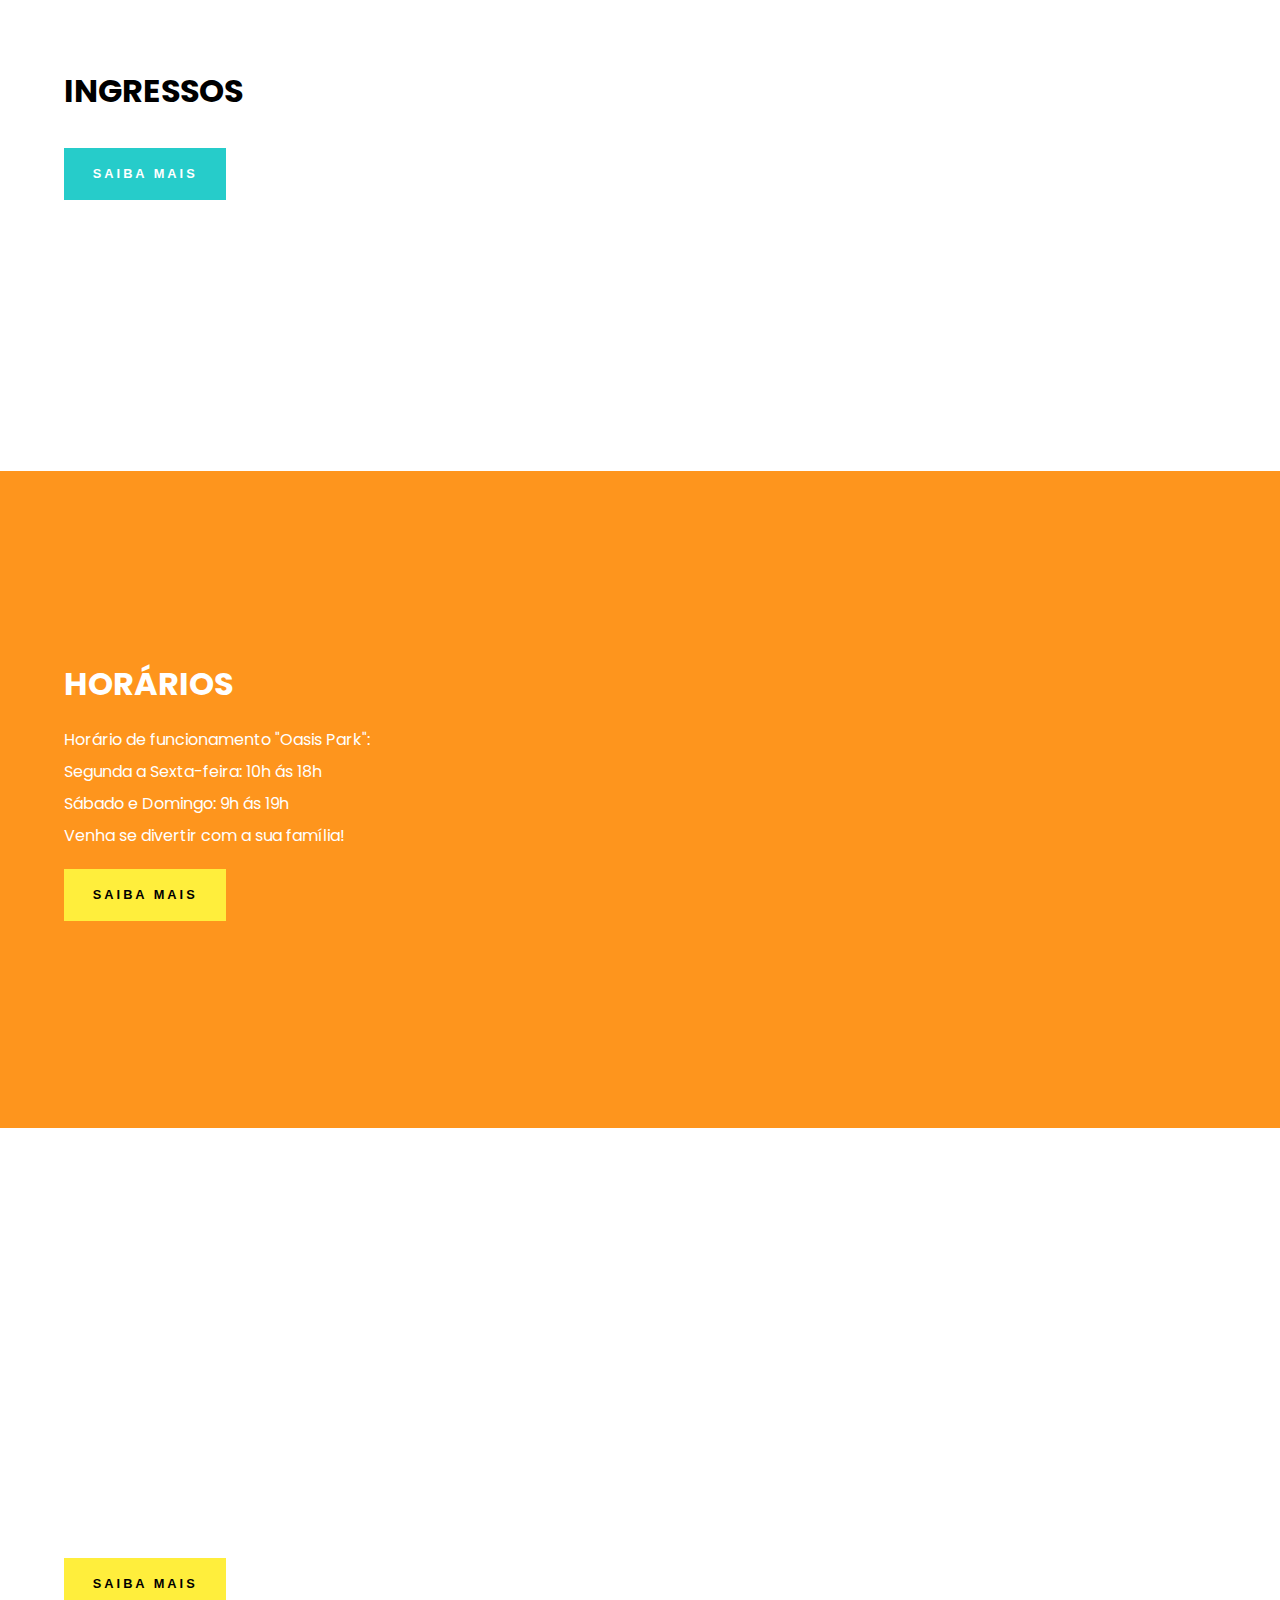
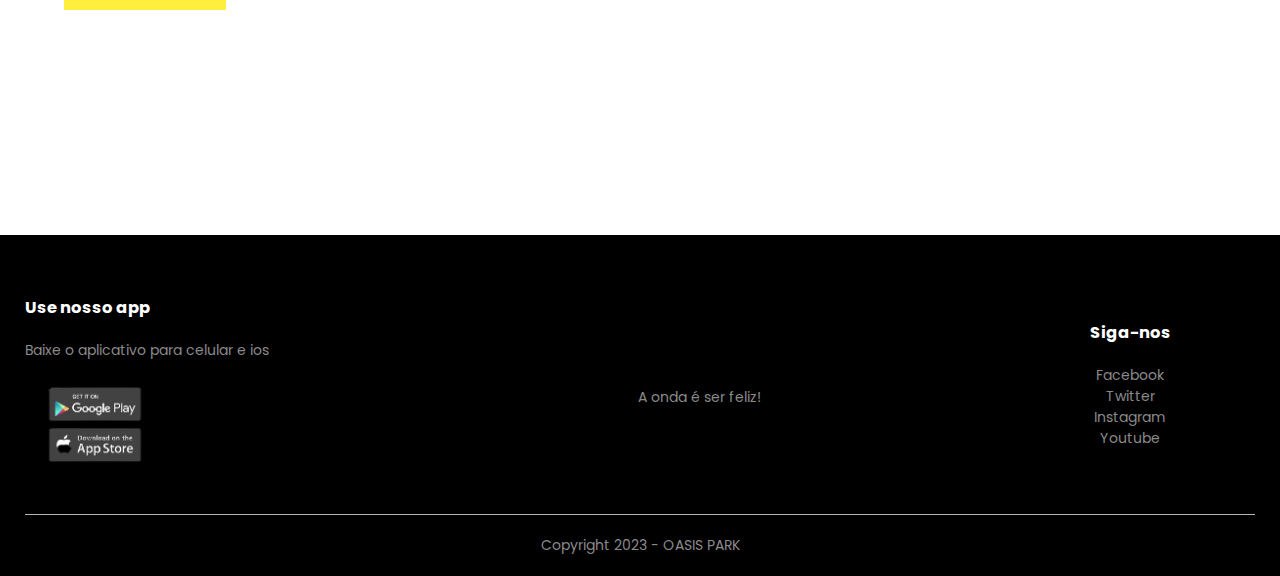
==== commit 4e65a510: "up" ====
--- a/Ex_Pq_Aquático/index.html
+++ b/Ex_Pq_Aquático/index.html
@@ -20,7 +20,7 @@
       <img src="oasis park logo novo.png" alt="">
     </div>
     <nav>
-      <ul>
+      <ul class="botoes">
         <li><a href="index.html">HOME</a></li>
         <li><a href="#">KIDS</a></li>
         <li><a href="atracoes.html">ATRAÇÕES</a></li>
@@ -40,6 +40,7 @@
     <!-- <div class="circulo">
       <img src="redondo.png" alt="">
     </div> -->
+ 
 
     </nav>
 
@@ -69,7 +70,7 @@
 <section id="motion">
     <div class="conteudo">
         <h1>INGRESSOS</h1>
-        <p>Aqui você pode realizar a compra do seu ingresso. Contamos com ingressos para idosos (acima de 60 anos), meia entrada e para todo o público! <br> Garanta já o seu ingresso!!</p>
+        <p></p>
         <p><a href="#" class="cta verde-agua">Saiba mais</a></p>
     </div>
 </section>
--- a/Ex_Pq_Aquático/estilos.css
+++ b/Ex_Pq_Aquático/estilos.css
@@ -22,13 +22,8 @@
   border-bottom-left-radius: 5px;
   }
 
-  .icons {
-    padding-left: 100px;
-    /* padding-right: 50px; */
-  }
-
-  ul {
-    justify-content: space-between;
+  .botoes {
+    align-items: center;
   }
 
   .fa-brands fa-instagram fa-2xl {
@@ -79,7 +74,7 @@
     list-style-type: none;
     margin: 0;
     padding: 0;
-    display:flex
+    display: flex;
   }
   
   nav ul li {
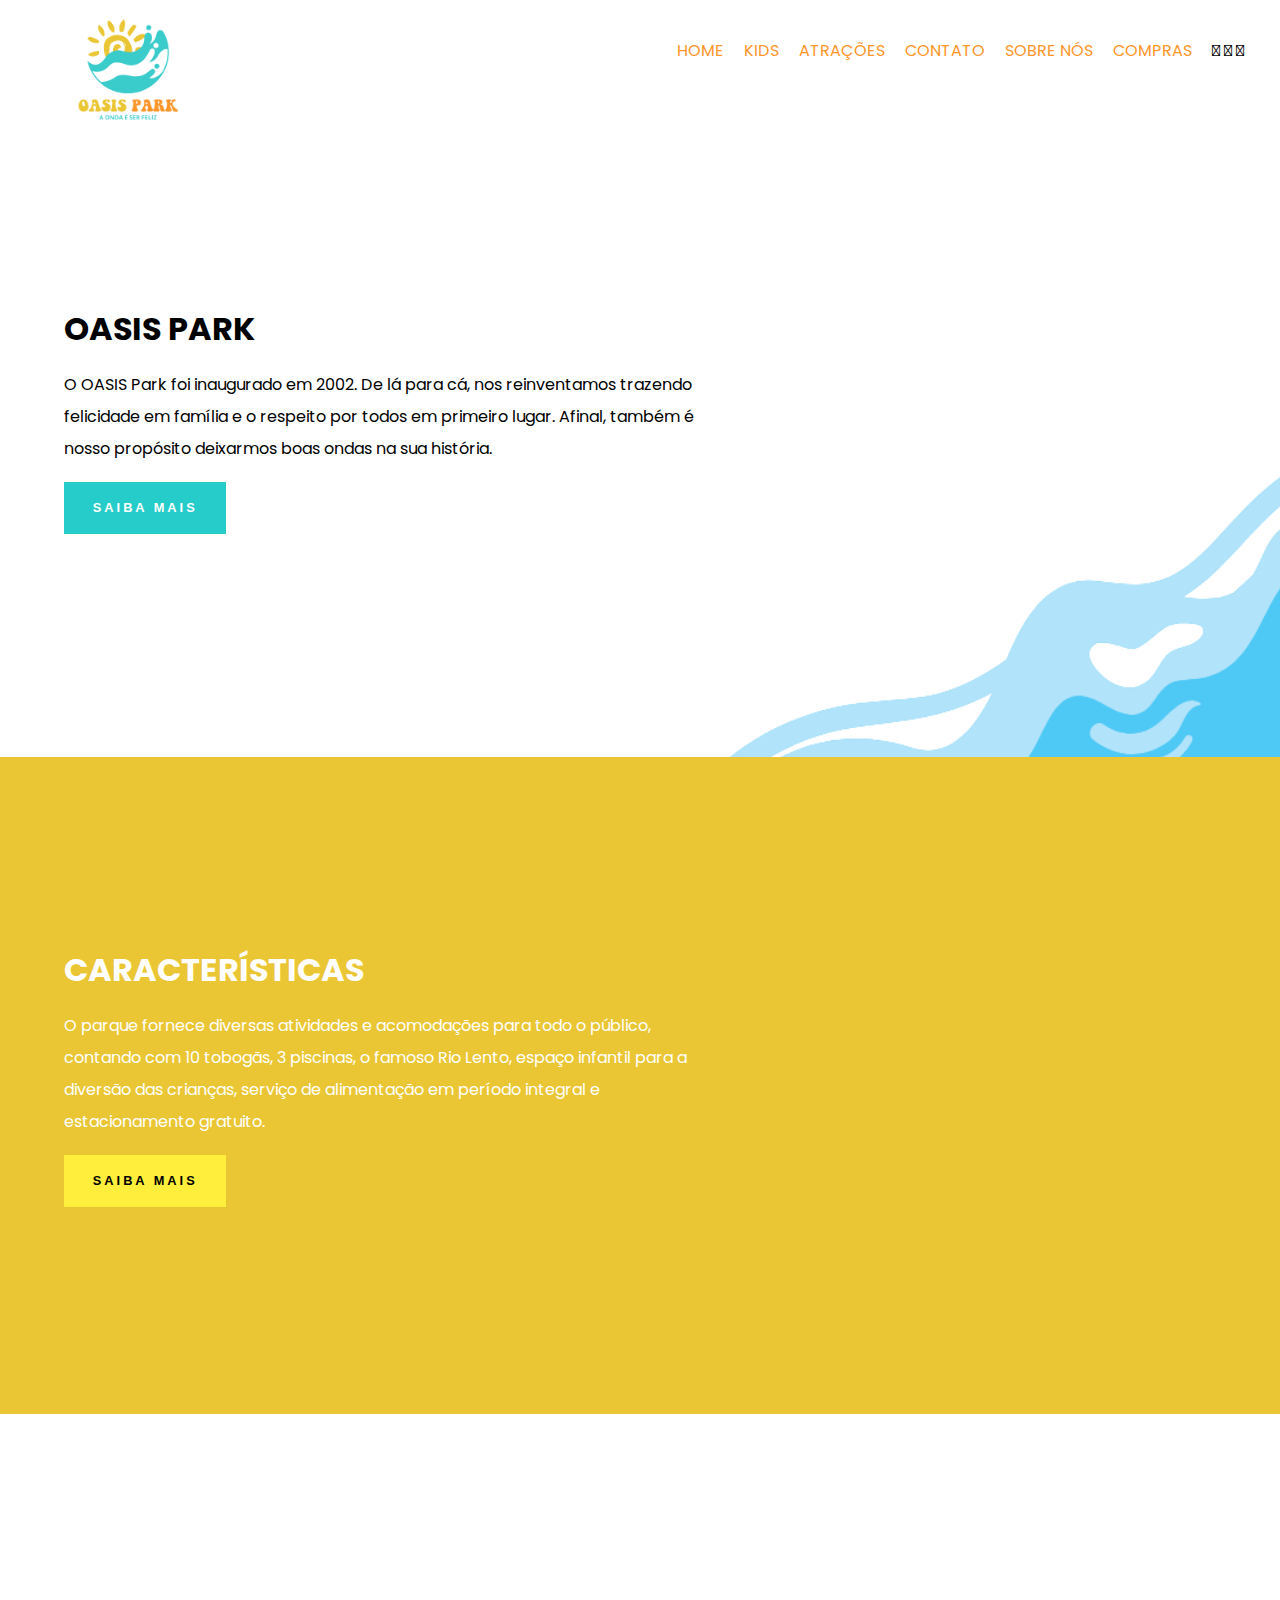
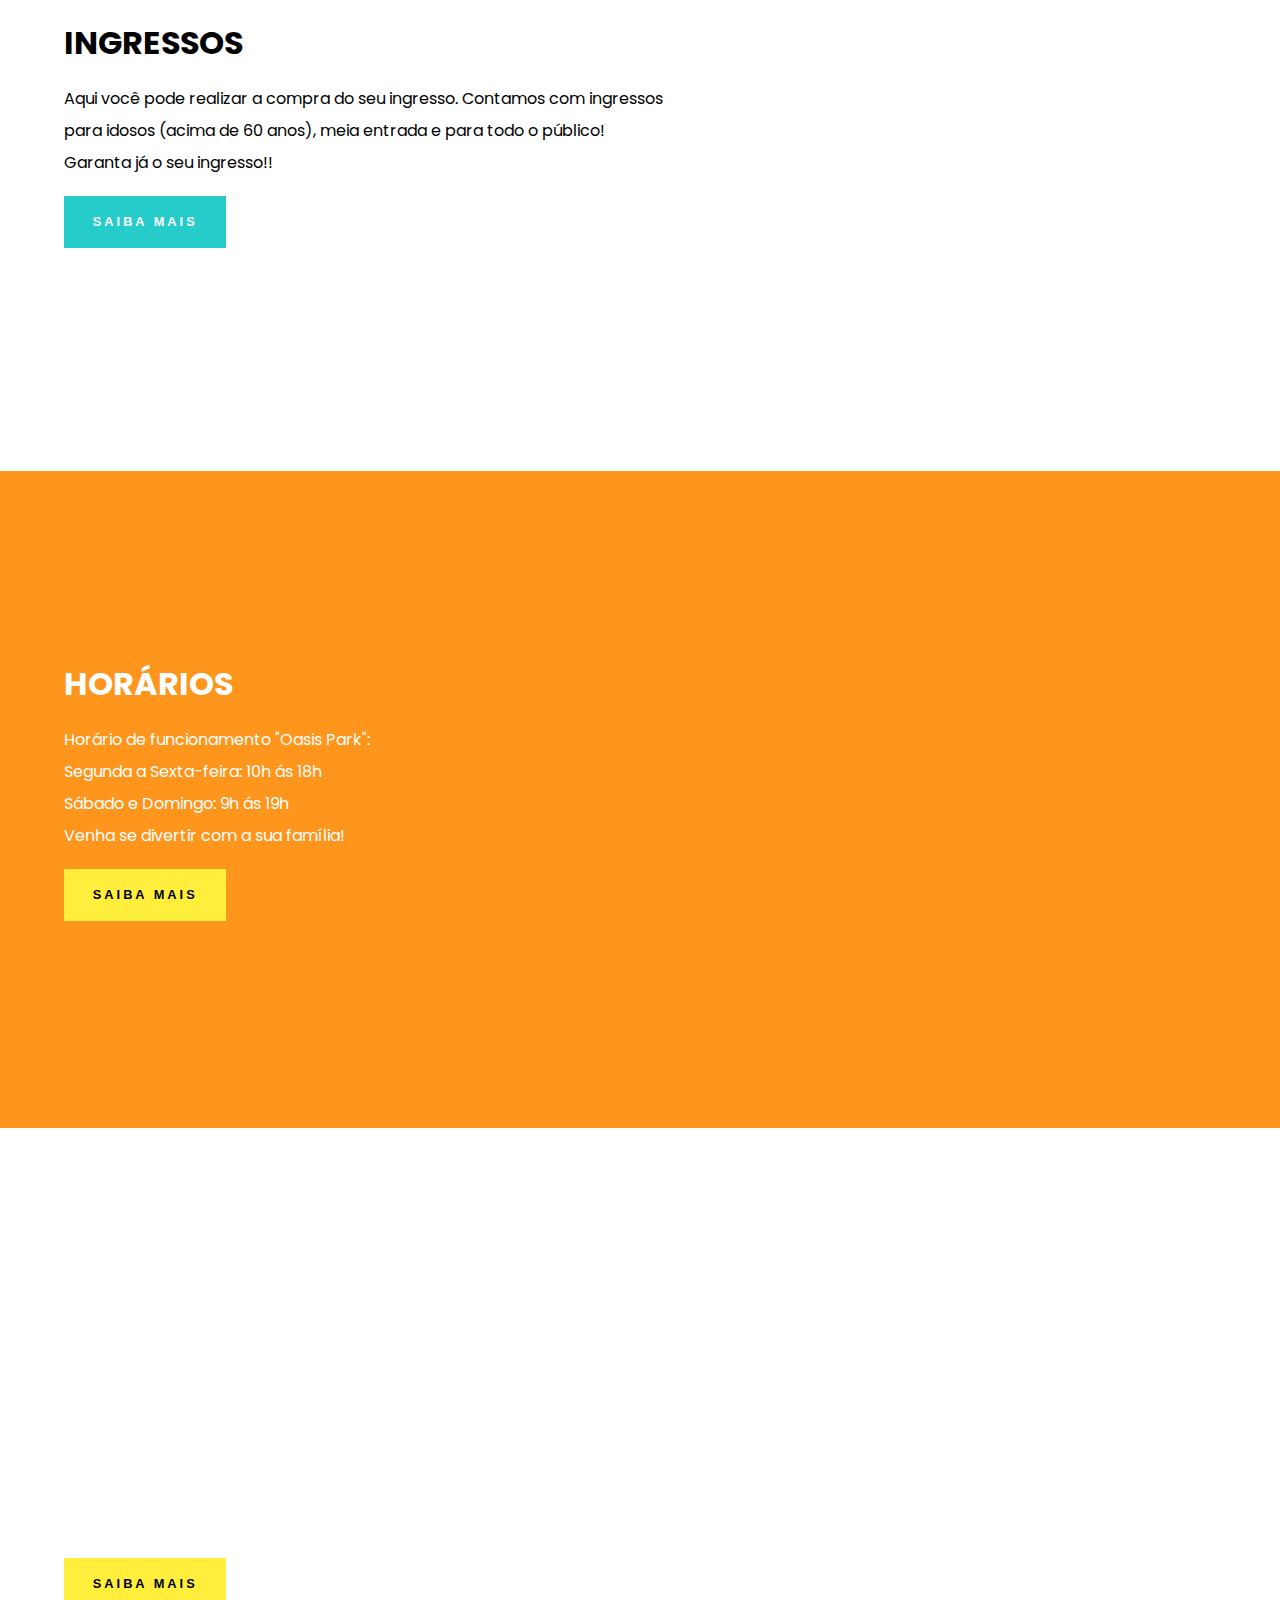
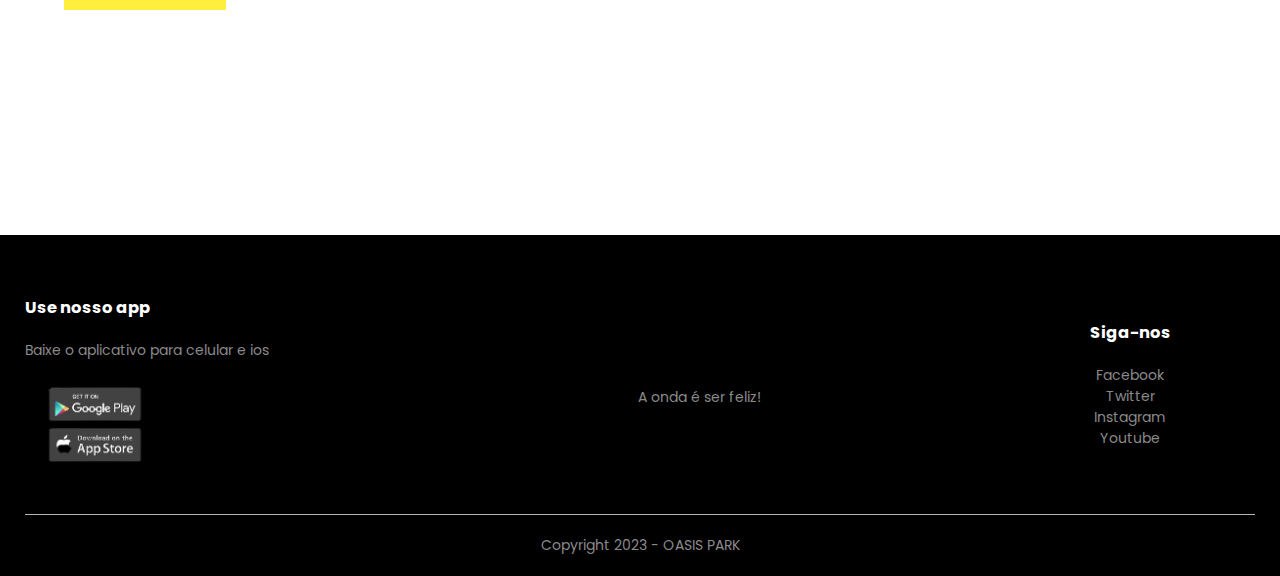
==== commit fbbf3a09: "Merge branch 'main' of https://github.com/kauezzzz/oasis-park" ====
--- a/Ex_Pq_Aquático/index.html
+++ b/Ex_Pq_Aquático/index.html
@@ -40,7 +40,6 @@
     <!-- <div class="circulo">
       <img src="redondo.png" alt="">
     </div> -->
- 
 
     </nav>
 
@@ -70,7 +69,7 @@
 <section id="motion">
     <div class="conteudo">
         <h1>INGRESSOS</h1>
-        <p></p>
+        <p>Aqui você pode realizar a compra do seu ingresso. Contamos com ingressos para idosos (acima de 60 anos), meia entrada e para todo o público! <br> Garanta já o seu ingresso!!</p>
         <p><a href="#" class="cta verde-agua">Saiba mais</a></p>
     </div>
 </section>
--- a/Ex_Pq_Aquático/estilos.css
+++ b/Ex_Pq_Aquático/estilos.css
@@ -74,7 +74,7 @@
     list-style-type: none;
     margin: 0;
     padding: 0;
-    display: flex;
+    display:flex
   }
   
   nav ul li {
